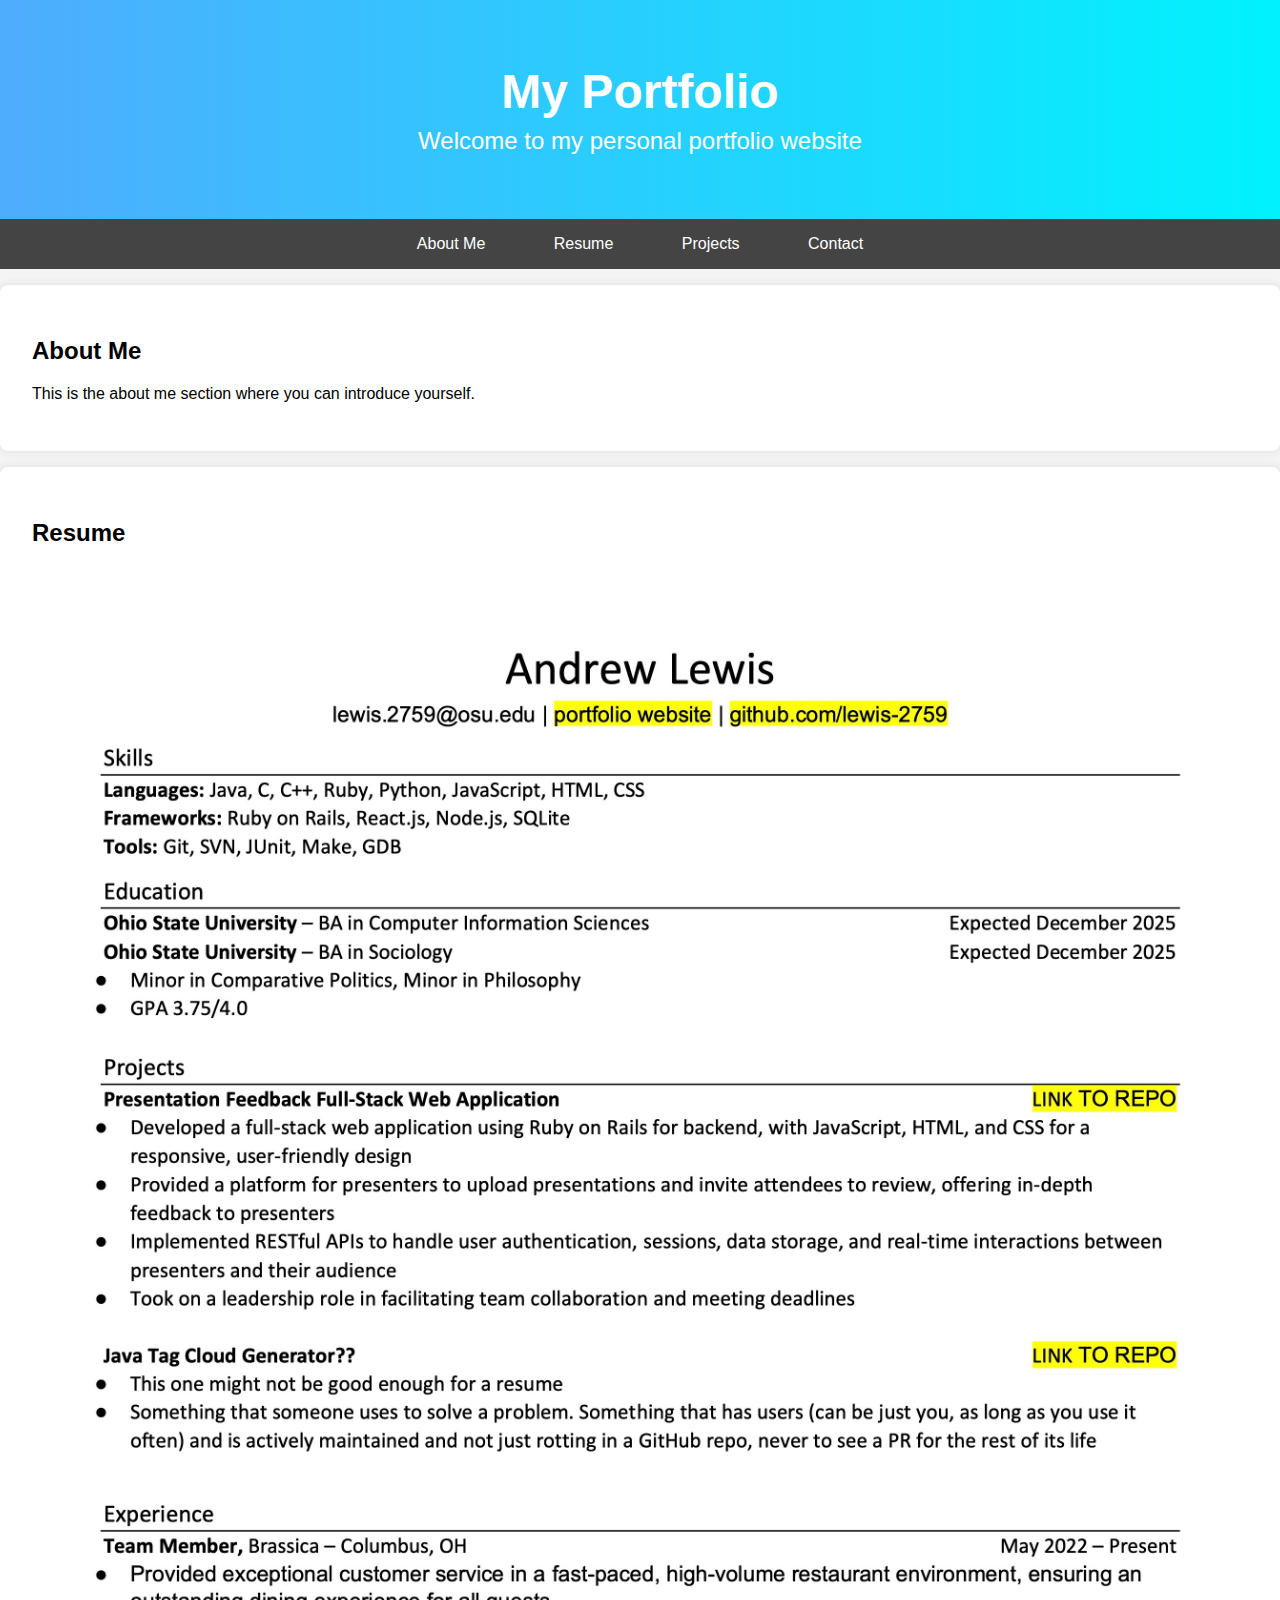
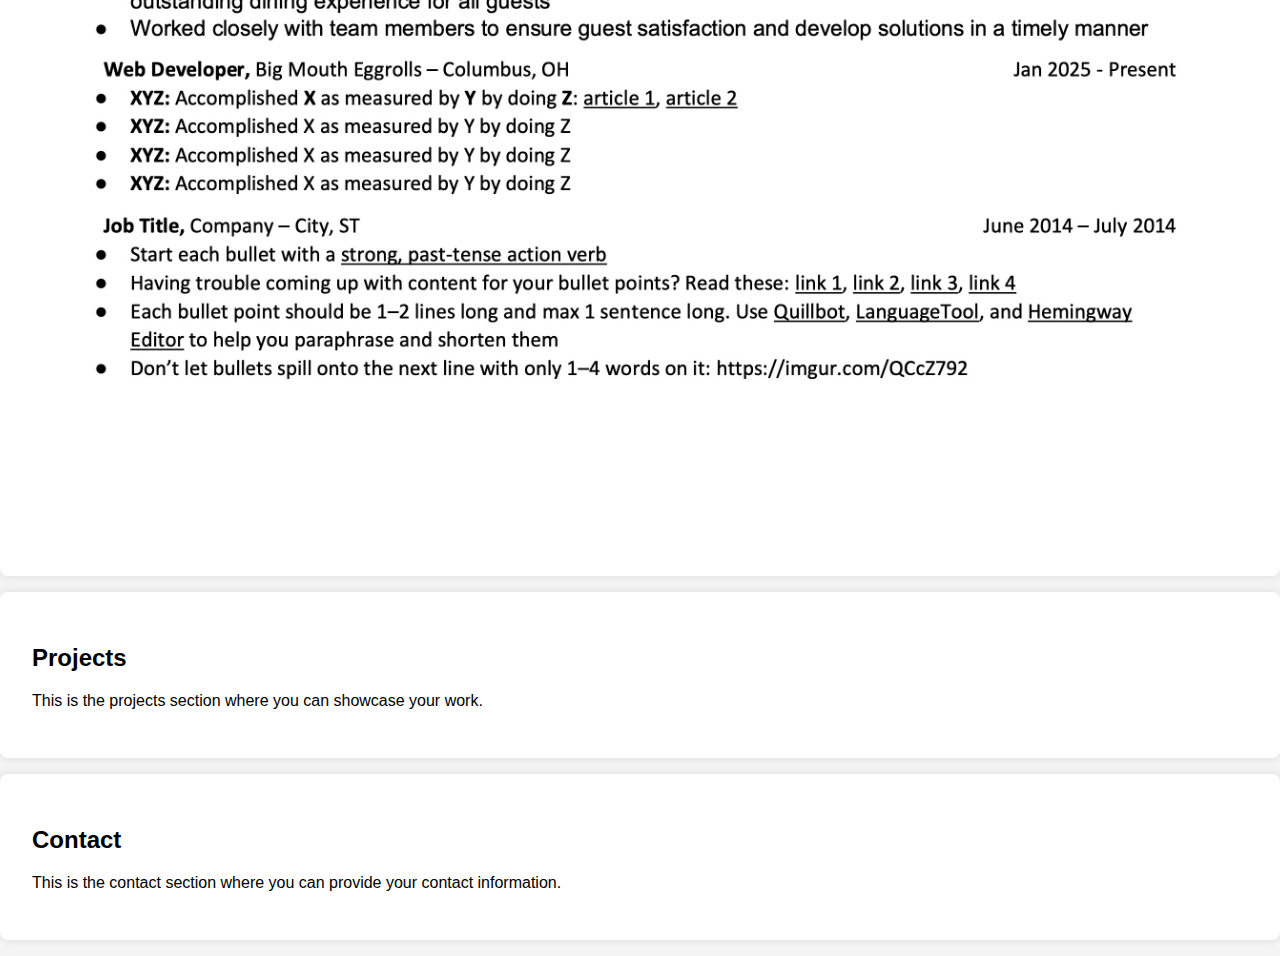
==== index.html @ ca61cbbe "changed styling, added resume" ====
<!DOCTYPE html>
<html lang="en">
<head>
    <meta charset="UTF-8">
    <meta name="viewport" content="width=device-width, initial-scale=1.0">
    <title>My Portfolio</title>
    <link rel="stylesheet" href="styles.css">
</head>
<body>
    <header>
        <div class="header-content">
            <h1>My Portfolio</h1>
            <p>Welcome to my personal portfolio website</p>
        </div>
    </header>
    <nav>
        <ul>
            <li><a href="#about">About Me</a></li>
            <li><a href="#resume">Resume</a></li>
            <li><a href="#projects">Projects</a></li>
            <li><a href="#contact">Contact</a></li>
        </ul>
    </nav>
    <section id="about">
        <h2>About Me</h2>
        <p>This is the about me section where you can introduce yourself.</p>
    </section>
    <section id="resume">
        <h2>Resume</h2>
        <img src="currentresume.jpg" alt="Resume" width="100%" />
    </section>
    <section id="projects">
        <h2>Projects</h2>
        <p>This is the projects section where you can showcase your work.</p>
    </section>
    <section id="contact">
        <h2>Contact</h2>
        <p>This is the contact section where you can provide your contact information.</p>
    </section>
    <script src="script.js"></script>
</body>
</html>
---- styles.css ----
body {
    font-family: 'Arial', sans-serif;
    margin: 0;
    padding: 0;
    background-color: #f4f4f4;
}

header {
    background: linear-gradient(to right, #4facfe, #00f2fe);
    color: white;
    padding: 4rem 0;
    text-align: center;
    position: relative;
}

.header-content {
    max-width: 800px;
    margin: 0 auto;
}

header h1 {
    font-size: 3rem;
    margin: 0;
}

header p {
    font-size: 1.5rem;
    margin: 0.5rem 0 0;
}

nav ul {
    list-style: none;
    padding: 0;
    text-align: center;
    background-color: #444;
    margin: 0;
}

nav ul li {
    display: inline;
    margin: 0 1rem;
}

nav ul li a {
    color: white;
    text-decoration: none;
    padding: 1rem;
    display: inline-block;
}

nav ul li a:hover {
    background-color: #555;
}

section {
    padding: 2rem;
    margin: 1rem 0;
    background-color: white;
    border-radius: 8px;
    box-shadow: 0 0 10px rgba(0, 0, 0, 0.1);
}

footer {
    text-align: center;
    padding: 0.65rem 0; /* Reduced by 35% from 1rem */
    background-color: #333;
    color: white;
    position: fixed;
    width: 100%;
    bottom: 0;
}
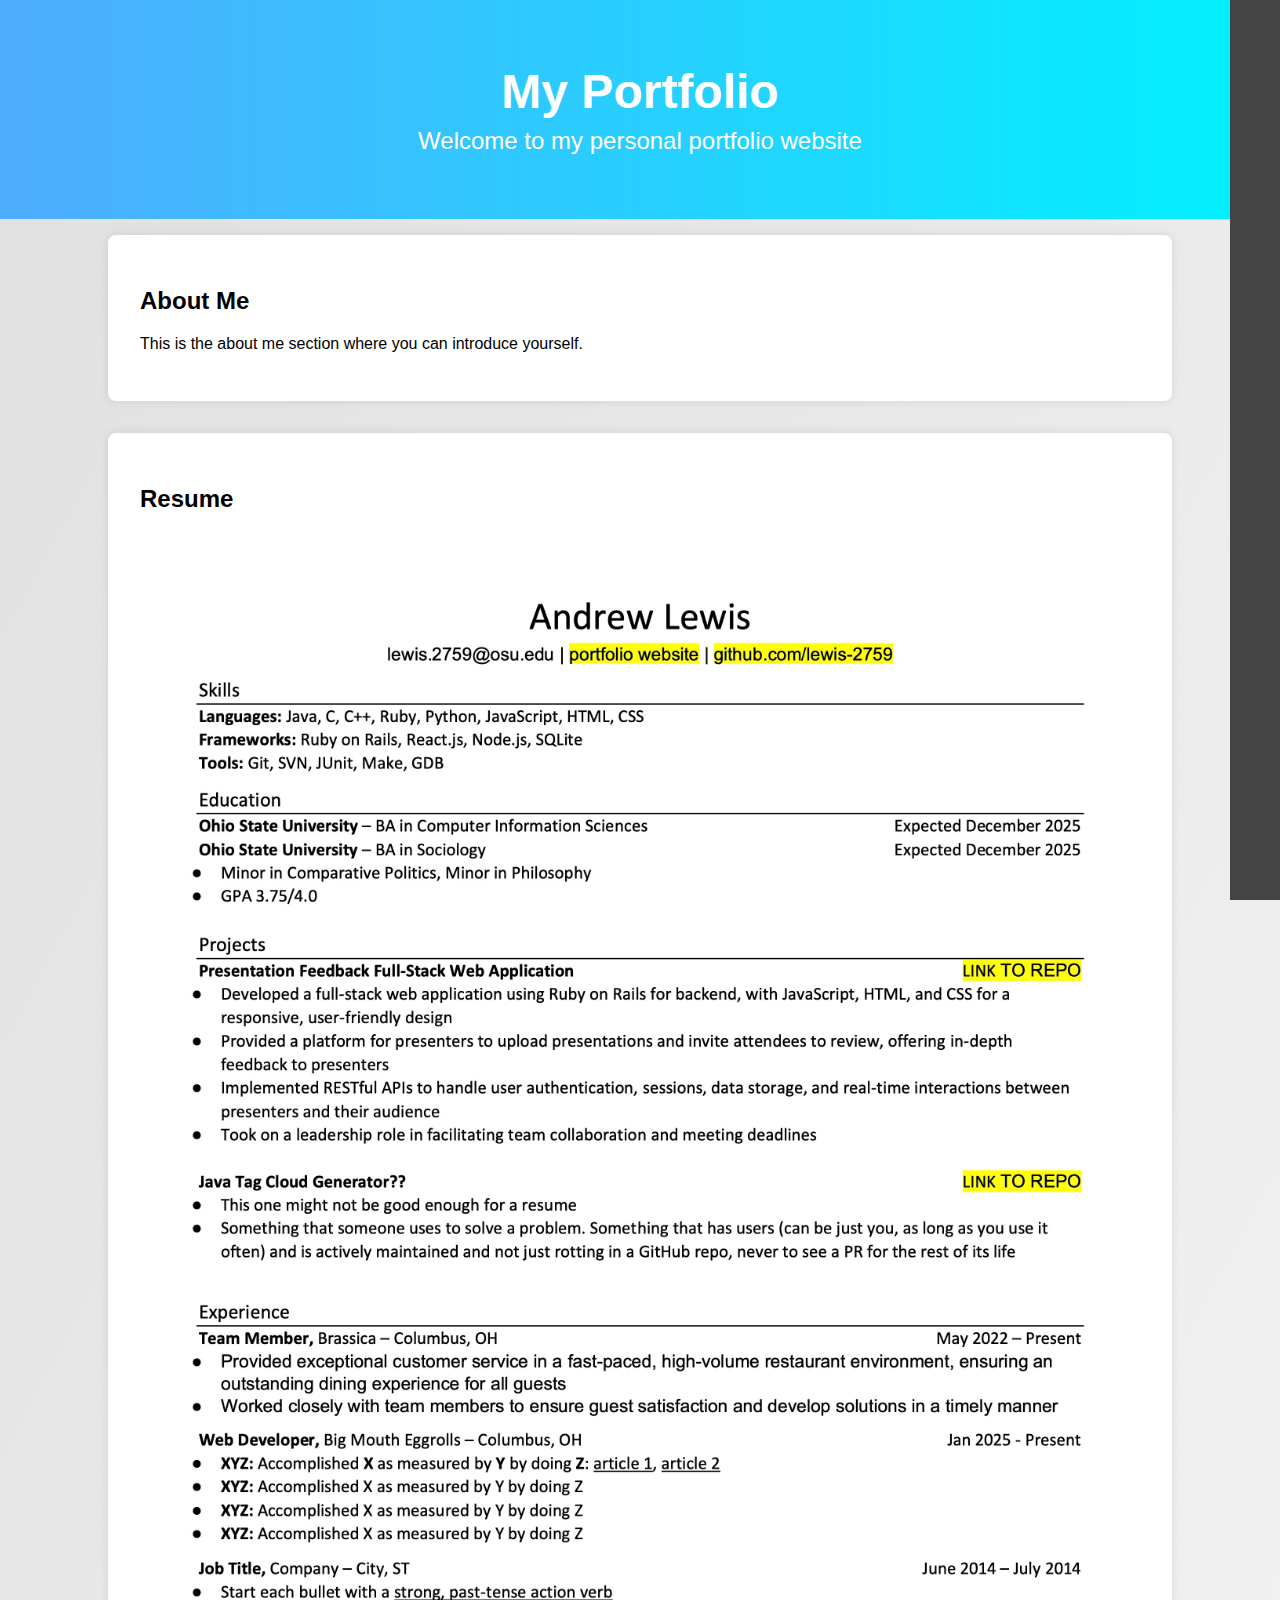
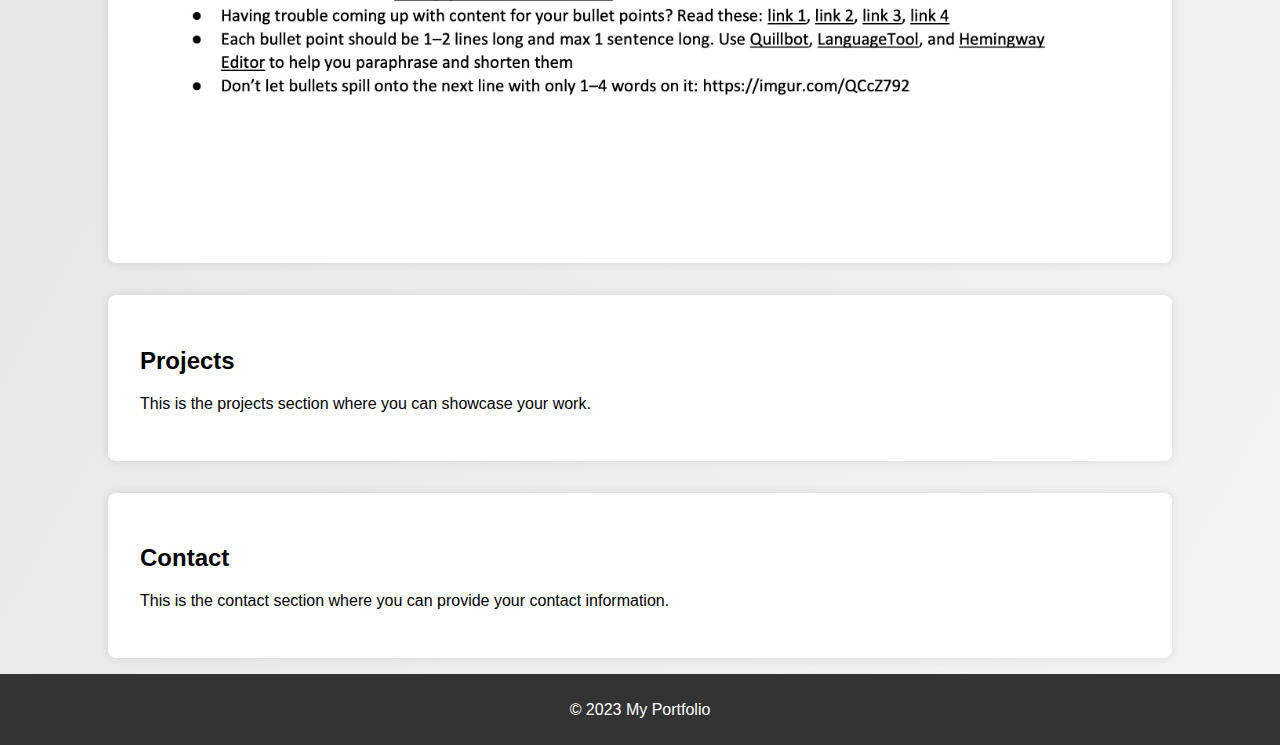
==== commit c09793b9: "added menu dropdown on right hand side" ====
--- a/index.html
+++ b/index.html
@@ -14,11 +14,12 @@
         </div>
     </header>
     <nav>
+        <span class="menu-icon">☰</span>
         <ul>
-            <li><a href="#about">About Me</a></li>
-            <li><a href="#resume">Resume</a></li>
-            <li><a href="#projects">Projects</a></li>
-            <li><a href="#contact">Contact</a></li>
+            <li><a href="#about"><span class="icon">👤</span><span>About Me</span></a></li>
+            <li><a href="#resume"><span class="icon">📄</span><span>Resume</span></a></li>
+            <li><a href="#projects"><span class="icon">💼</span><span>Projects</span></a></li>
+            <li><a href="#contact"><span class="icon">✉️</span><span>Contact</span></a></li>
         </ul>
     </nav>
     <section id="about">
@@ -37,6 +38,9 @@
         <h2>Contact</h2>
         <p>This is the contact section where you can provide your contact information.</p>
     </section>
+    <footer>
+        <p>&copy; 2023 My Portfolio</p>
+    </footer>
     <script src="script.js"></script>
 </body>
 </html>--- a/styles.css
+++ b/styles.css
@@ -2,7 +2,10 @@
     font-family: 'Arial', sans-serif;
     margin: 0;
     padding: 0;
-    background-color: #f4f4f4;
+    background: linear-gradient(to bottom right, #e0e0e0, #f4f4f4);
+    display: flex;
+    flex-direction: column;
+    align-items: center;
 }
 
 header {
@@ -10,11 +13,11 @@
     color: white;
     padding: 4rem 0;
     text-align: center;
-    position: relative;
+    width: 100%;
 }
 
 .header-content {
-    max-width: 800px;
+    max-width: 50em;
     margin: 0 auto;
 }
 
@@ -28,36 +31,86 @@
     margin: 0.5rem 0 0;
 }
 
+nav {
+    position: fixed;
+    top: 0;
+    right: 0;
+    height: 100%;
+    width: 3.125em; /* 50px */
+    background-color: #444;
+    display: flex;
+    flex-direction: column;
+    justify-content: center;
+    transition: width 0.3s;
+    overflow: hidden;
+}
+
+nav:hover {
+    width: 12.5em; /* 200px */
+}
+
+nav .menu-icon {
+    position: absolute;
+    left: -1.25em; /* -20px */
+    top: 50%;
+    transform: translateY(-50%);
+    background-color: #444;
+    color: white;
+    padding: 0.3125em; /* 5px */
+    border-radius: 50%;
+    cursor: pointer;
+    transition: left 0.3s;
+}
+
+nav:hover .menu-icon {
+    display: none;
+}
+
 nav ul {
     list-style: none;
     padding: 0;
-    text-align: center;
-    background-color: #444;
     margin: 0;
+    width: 100%;
+    text-align: left;
 }
 
 nav ul li {
-    display: inline;
-    margin: 0 1rem;
+    margin: 1rem 0;
+    display: flex;
+    align-items: center;
 }
 
 nav ul li a {
     color: white;
     text-decoration: none;
     padding: 1rem;
-    display: inline-block;
+    display: block;
+    white-space: nowrap;
+    overflow: hidden;
+    text-overflow: ellipsis;
+    flex-grow: 1;
 }
 
-nav ul li a:hover {
-    background-color: #555;
+nav ul li a span {
+    display: none;
+}
+
+nav:hover ul li a span {
+    display: inline;
+}
+
+nav ul li .icon {
+    margin-right: 0.5rem;
 }
 
 section {
     padding: 2rem;
     margin: 1rem 0;
     background-color: white;
-    border-radius: 8px;
-    box-shadow: 0 0 10px rgba(0, 0, 0, 0.1);
+    border-radius: 0.5em; /* 8px */
+    box-shadow: 0 0 0.625em rgba(0, 0, 0, 0.1); /* 10px */
+    width: 80%;
+    max-width: 62.5em; /* 1000px */
 }
 
 footer {
@@ -65,7 +118,5 @@
     padding: 0.65rem 0; /* Reduced by 35% from 1rem */
     background-color: #333;
     color: white;
-    position: fixed;
     width: 100%;
-    bottom: 0;
 }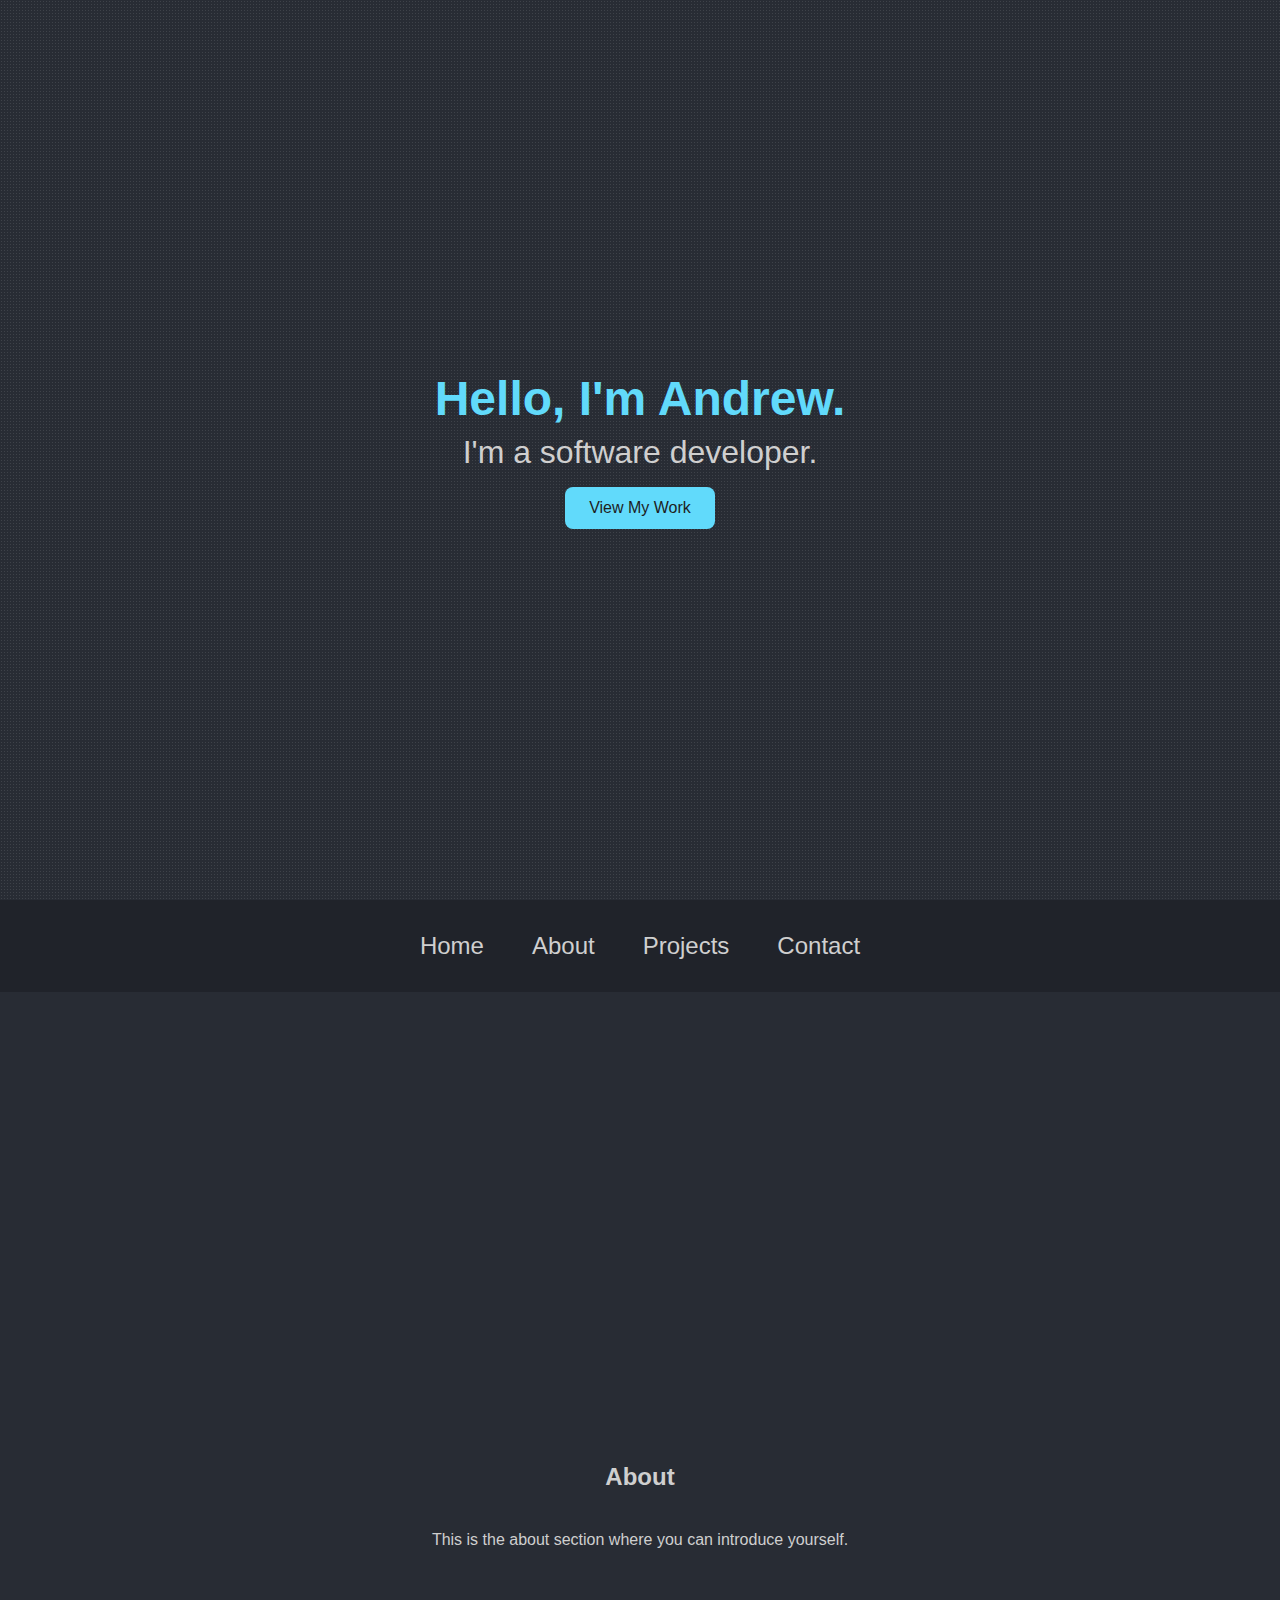
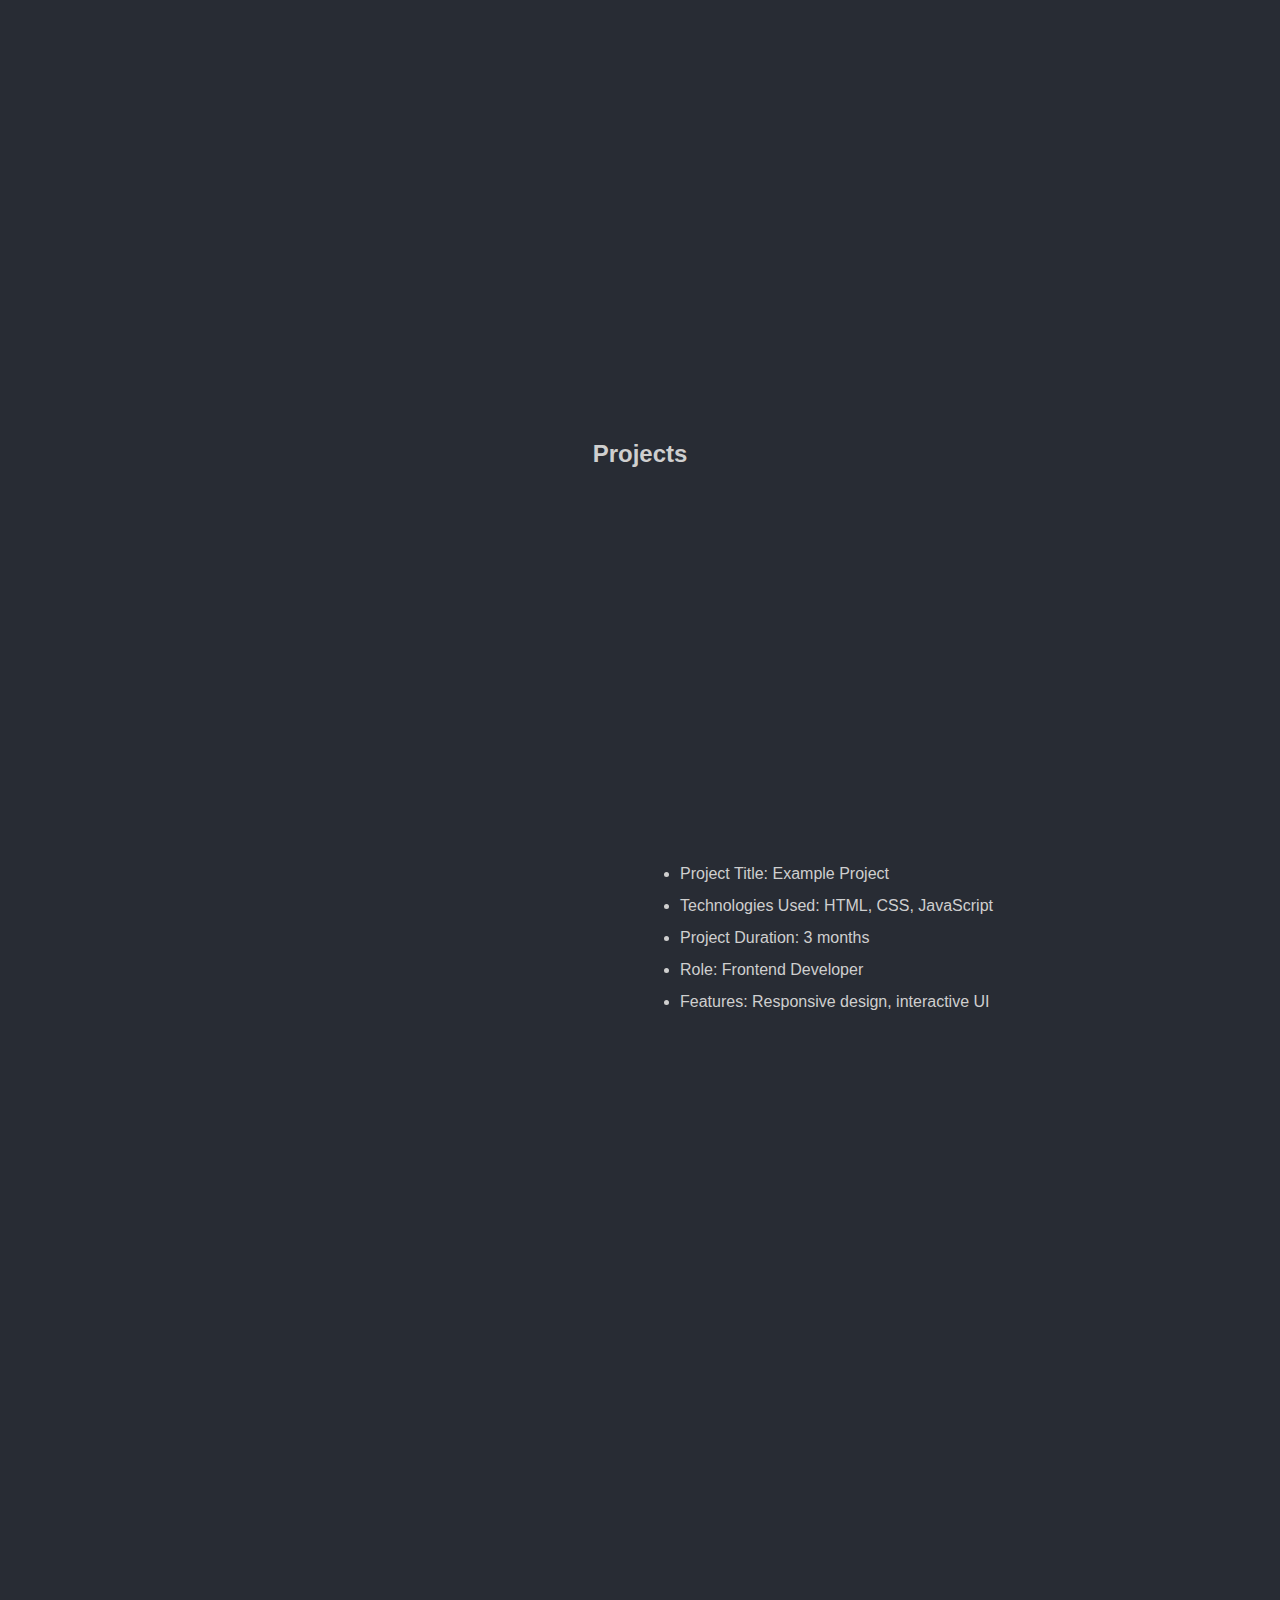
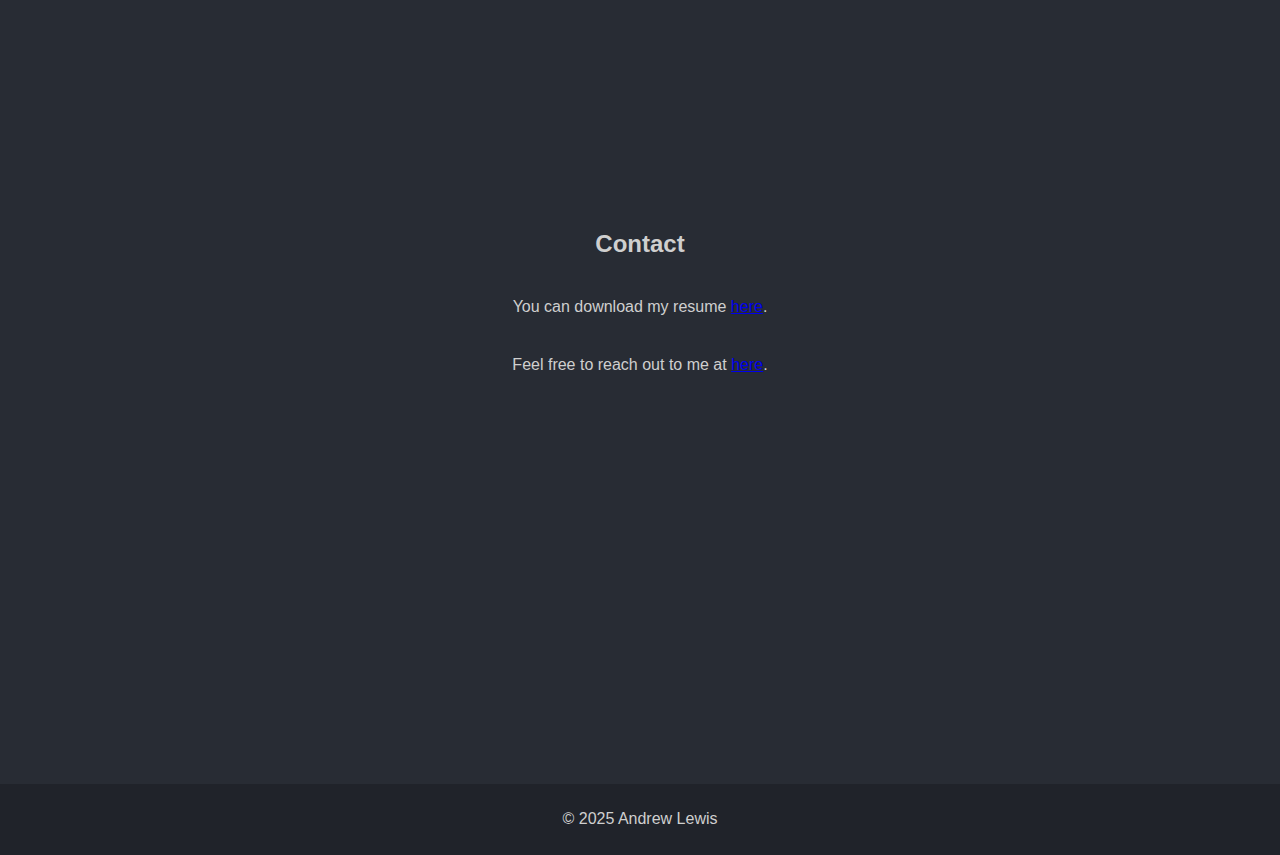
==== commit 76dd3030: "changed style, different format" ====
--- a/index.html
+++ b/index.html
@@ -9,37 +9,48 @@
 <body>
     <header>
         <div class="header-content">
-            <h1>My Portfolio</h1>
-            <p>Welcome to my personal portfolio website</p>
+            <h1>Hello, I'm Andrew.</h1>
+            <p>I'm a software developer.</p>
+            <a href="#about" class="view-work-button">View My Work</a>
         </div>
     </header>
-    <nav>
-        <span class="menu-icon">☰</span>
+    <nav id="navbar">
         <ul>
-            <li><a href="#about"><span class="icon">👤</span><span>About Me</span></a></li>
-            <li><a href="#resume"><span class="icon">📄</span><span>Resume</span></a></li>
-            <li><a href="#projects"><span class="icon">💼</span><span>Projects</span></a></li>
-            <li><a href="#contact"><span class="icon">✉️</span><span>Contact</span></a></li>
+            <li><a href="#home">Home</a></li>
+            <li><a href="#about">About</a></li>
+            <li><a href="#projects">Projects</a></li>
+            <li><a href="#contact">Contact</a></li>
         </ul>
     </nav>
+    <div class="separator" id="home"></div>
     <section id="about">
-        <h2>About Me</h2>
-        <p>This is the about me section where you can introduce yourself.</p>
-    </section>
-    <section id="resume">
-        <h2>Resume</h2>
-        <img src="currentresume.jpg" alt="Resume" width="100%" />
+        <h2>About</h2>
+        <p>This is the about section where you can introduce yourself.</p>
     </section>
     <section id="projects">
         <h2>Projects</h2>
-        <p>This is the projects section where you can showcase your work.</p>
+        <div class="project-grid">
+            <div class="project-video">
+                <iframe src="https://www.youtube.com/embed/vXLAREKtcTA" frameborder="0" allow="accelerometer; autoplay; encrypted-media; gyroscope; picture-in-picture" allowfullscreen></iframe>
+            </div>
+            <div class="project-description">
+                <ul>
+                    <li>Project Title: Example Project</li>
+                    <li>Technologies Used: HTML, CSS, JavaScript</li>
+                    <li>Project Duration: 3 months</li>
+                    <li>Role: Frontend Developer</li>
+                    <li>Features: Responsive design, interactive UI</li>
+                </ul>
+            </div>
+        </div>
     </section>
     <section id="contact">
         <h2>Contact</h2>
-        <p>This is the contact section where you can provide your contact information.</p>
+        <p>You can download my resume <a href="currentresume.pdf" target="_blank">here</a>.</p>
+        <p>Feel free to reach out to me at <a href="mailto:your-email@example.com">here</a>.</p>
     </section>
     <footer>
-        <p>&copy; 2023 My Portfolio</p>
+        <p>&copy; 2025 Andrew Lewis</p>
     </footer>
     <script src="script.js"></script>
 </body>
--- a/styles.css
+++ b/styles.css
@@ -2,121 +2,171 @@
     font-family: 'Arial', sans-serif;
     margin: 0;
     padding: 0;
-    background: linear-gradient(to bottom right, #e0e0e0, #f4f4f4);
+    background-color: #282c34; /* Darker background for sections */
+    color: #cfcfcf; /* Light text */
     display: flex;
     flex-direction: column;
     align-items: center;
 }
 
+header, section {
+    width: 100%;
+    min-height: 100vh; /* Full viewport height */
+    display: flex;
+    flex-direction: column;
+    justify-content: center;
+    align-items: center;
+    position: relative;
+    overflow: hidden;
+}
+
 header {
-    background: linear-gradient(to right, #4facfe, #00f2fe);
+    background-color: #282c34; /* Darker background for header */
     color: white;
-    padding: 4rem 0;
-    text-align: center;
-    width: 100%;
 }
 
 .header-content {
     max-width: 50em;
     margin: 0 auto;
+    text-align: center;
+    z-index: 1;
 }
 
 header h1 {
     font-size: 3rem;
     margin: 0;
+    color: #61dafb; /* Light blue text */
 }
 
 header p {
-    font-size: 1.5rem;
+    font-size: 2rem;
     margin: 0.5rem 0 0;
+    color: #cfcfcf; /* Light text */
+}
+
+.view-work-button {
+    display: inline-block;
+    margin-top: 1rem;
+    padding: 0.75rem 1.5rem;
+    background-color: #61dafb; /* Light blue background */
+    color: #1e1e1e; /* Dark text */
+    text-decoration: none;
+    border-radius: 0.5rem;
+    transition: background-color 0.3s, color 0.3s;
+}
+
+.view-work-button:hover {
+    background-color: #21a1f1; /* Darker blue background */
+    color: #ffffff; /* White text */
+}
+
+header::before {
+    content: '';
+    position: absolute;
+    top: 0;
+    left: 0;
+    width: 100%;
+    height: 100%;
+    background: radial-gradient(circle, rgba(255, 255, 255, 0.1) 1%, transparent 1%);
+    background-size: 3px 3px;
+    opacity: 0;
+    transition: opacity 0.5s;
+    z-index: 0;
+}
+
+header:hover::before {
+    opacity: 1;
 }
 
 nav {
+    width: 100%;
+    background-color: #20232a; /* Darker background for nav */
+    padding: 2rem 0;
+    font-size: 1.5rem;
+    text-align: center;
+    position: relative;
+}
+
+nav.sticky {
     position: fixed;
     top: 0;
-    right: 0;
-    height: 100%;
-    width: 3.125em; /* 50px */
-    background-color: #444;
-    display: flex;
-    flex-direction: column;
-    justify-content: center;
-    transition: width 0.3s;
-    overflow: hidden;
-}
-
-nav:hover {
-    width: 12.5em; /* 200px */
-}
-
-nav .menu-icon {
-    position: absolute;
-    left: -1.25em; /* -20px */
-    top: 50%;
-    transform: translateY(-50%);
-    background-color: #444;
-    color: white;
-    padding: 0.3125em; /* 5px */
-    border-radius: 50%;
-    cursor: pointer;
-    transition: left 0.3s;
-}
-
-nav:hover .menu-icon {
-    display: none;
+    left: 0;
+    z-index: 1000;
 }
 
 nav ul {
     list-style: none;
     padding: 0;
     margin: 0;
-    width: 100%;
-    text-align: left;
+    display: flex;
+    justify-content: center;
+    gap: 1rem;
 }
 
 nav ul li {
-    margin: 1rem 0;
-    display: flex;
-    align-items: center;
+    margin: 0;
 }
 
 nav ul li a {
-    color: white;
+    color: #cfcfcf; /* Light text */
     text-decoration: none;
-    padding: 1rem;
-    display: block;
-    white-space: nowrap;
-    overflow: hidden;
-    text-overflow: ellipsis;
-    flex-grow: 1;
+    padding: 0.5rem 1rem;
+    transition: background-color 0.3s, color 0.3s;
 }
 
-nav ul li a span {
-    display: none;
+nav ul li a:hover {
+    background-color: #61dafb; /* Light blue background */
+    color: #1e1e1e; /* Dark text */
 }
 
-nav:hover ul li a span {
-    display: inline;
-}
-
-nav ul li .icon {
-    margin-right: 0.5rem;
+.separator {
+    height: 2rem;
+    width: 100%;
+    background-color: #282c34; /* Darker background for sections */
 }
 
 section {
+    background-color: #282c34; /* Darker background for sections */
+    border-radius: 0; /* Remove border radius for seamless transition */
+    box-shadow: none; /* Remove shadow for seamless transition */
     padding: 2rem;
-    margin: 1rem 0;
-    background-color: white;
-    border-radius: 0.5em; /* 8px */
-    box-shadow: 0 0 0.625em rgba(0, 0, 0, 0.1); /* 10px */
-    width: 80%;
-    max-width: 62.5em; /* 1000px */
+}
+
+section p {
+    line-height: 1.6; /* Increased line spacing */
+}
+
+.project-grid {
+    display: grid;
+    grid-template-columns: 1fr 1fr; /* Two equal columns */
+    gap: 2rem; /* Gap between columns */
+    width: 100%;
+    height: 100vh; /* Full viewport height */
+    align-items: center; /* Center items vertically */
+}
+
+.project-video {
+    display: flex;
+    height: 60%;
+    width: auto;
+    justify-content: center; /* Center video horizontally */
+}
+
+.project-video iframe {
+    width: 90%; /* Increase video width */
+    height: 90%; /* Increase video height */
+}
+
+.project-description ul {
+    list-style-type: disc;
+    padding-left: 1.5rem;
+    line-height: 2; /* Increased line spacing for list items */
 }
 
 footer {
     text-align: center;
     padding: 0.65rem 0; /* Reduced by 35% from 1rem */
-    background-color: #333;
-    color: white;
+    background-color: #20232a; /* Darker background for footer */
+    color: #cfcfcf; /* Light text */
     width: 100%;
 }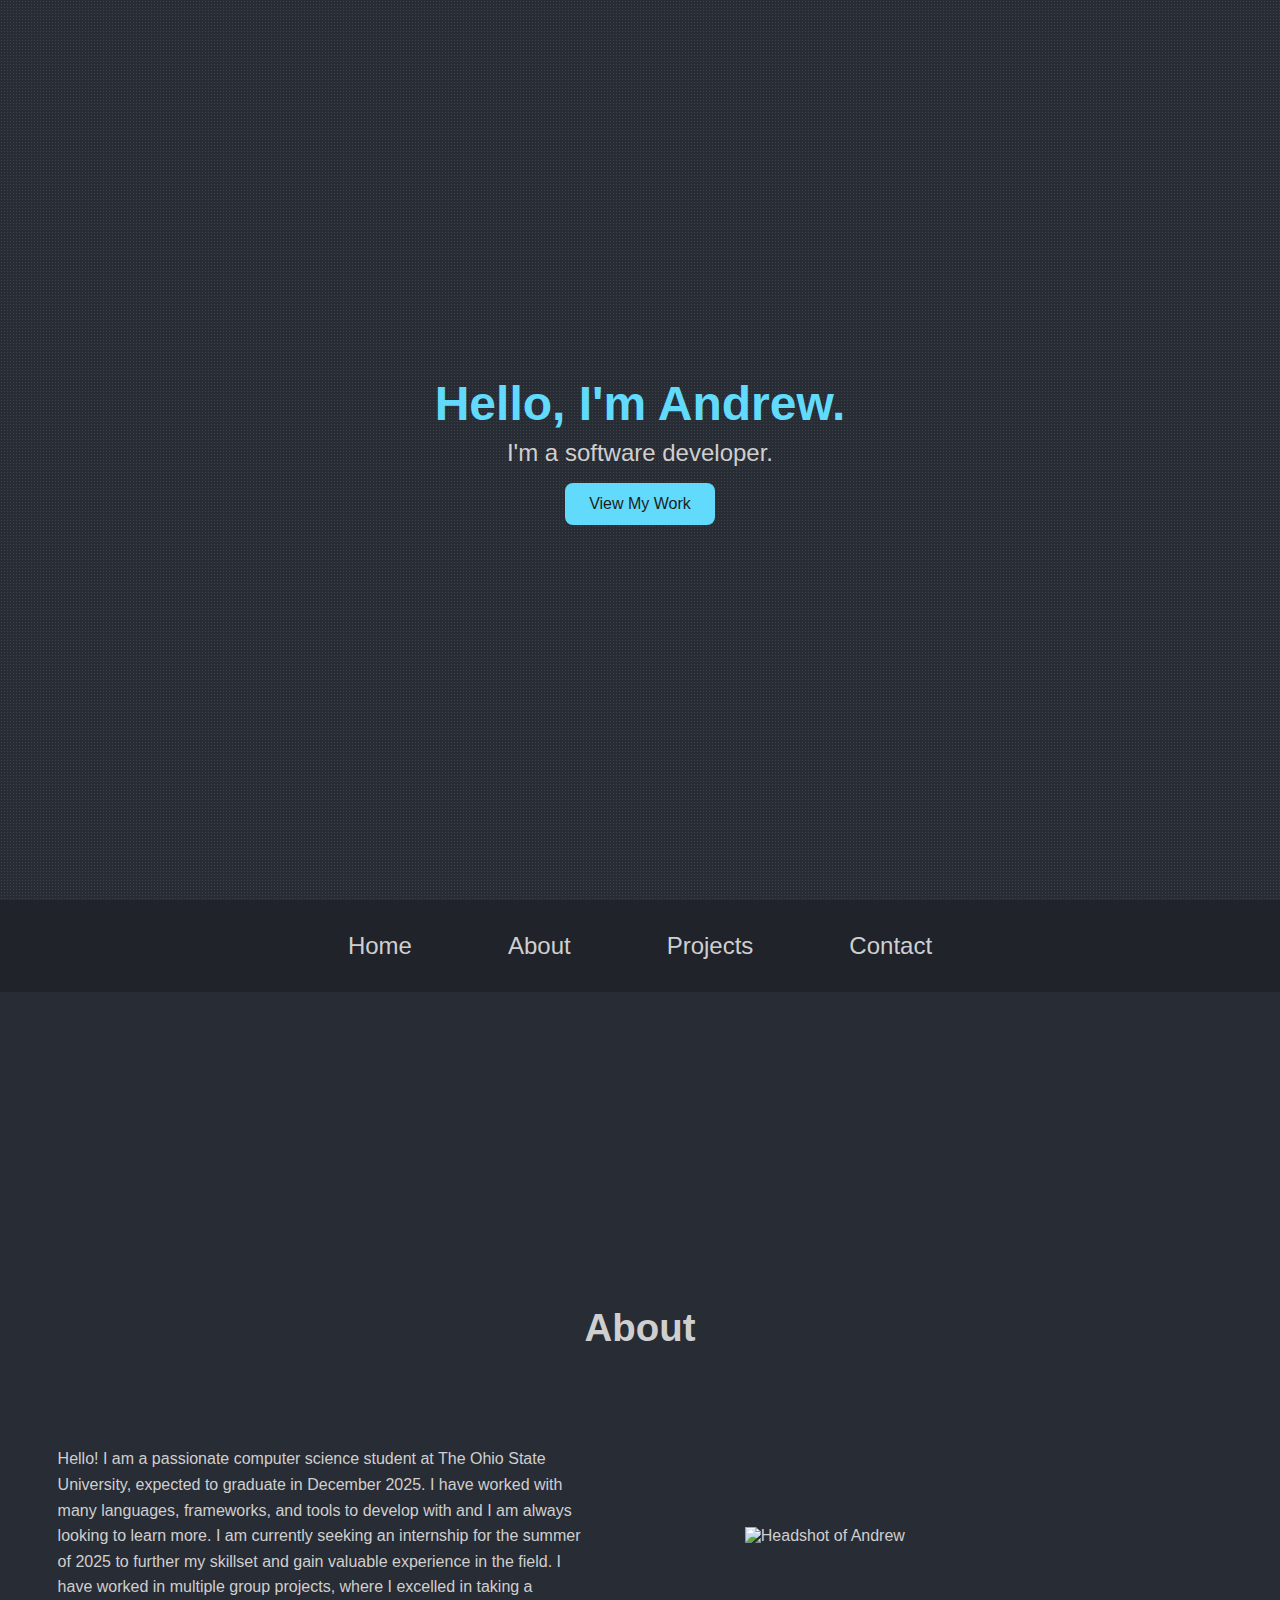
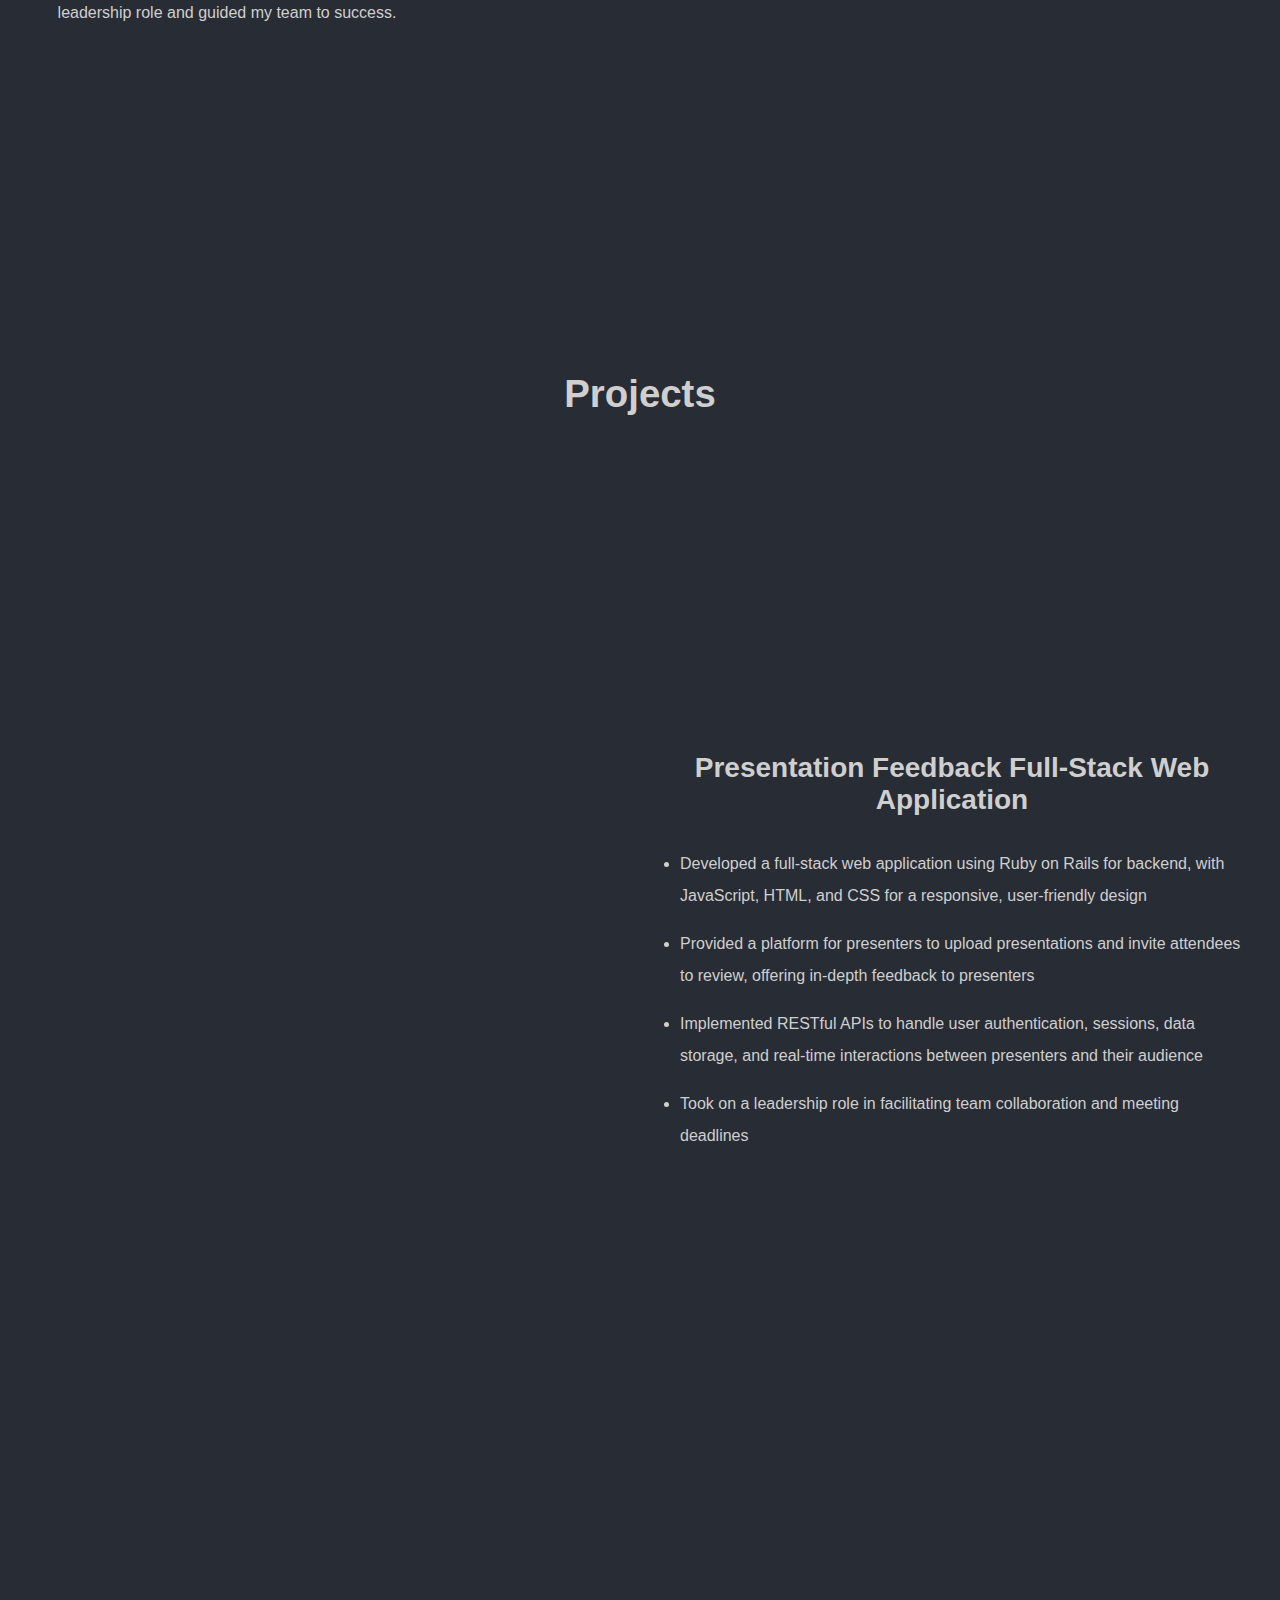
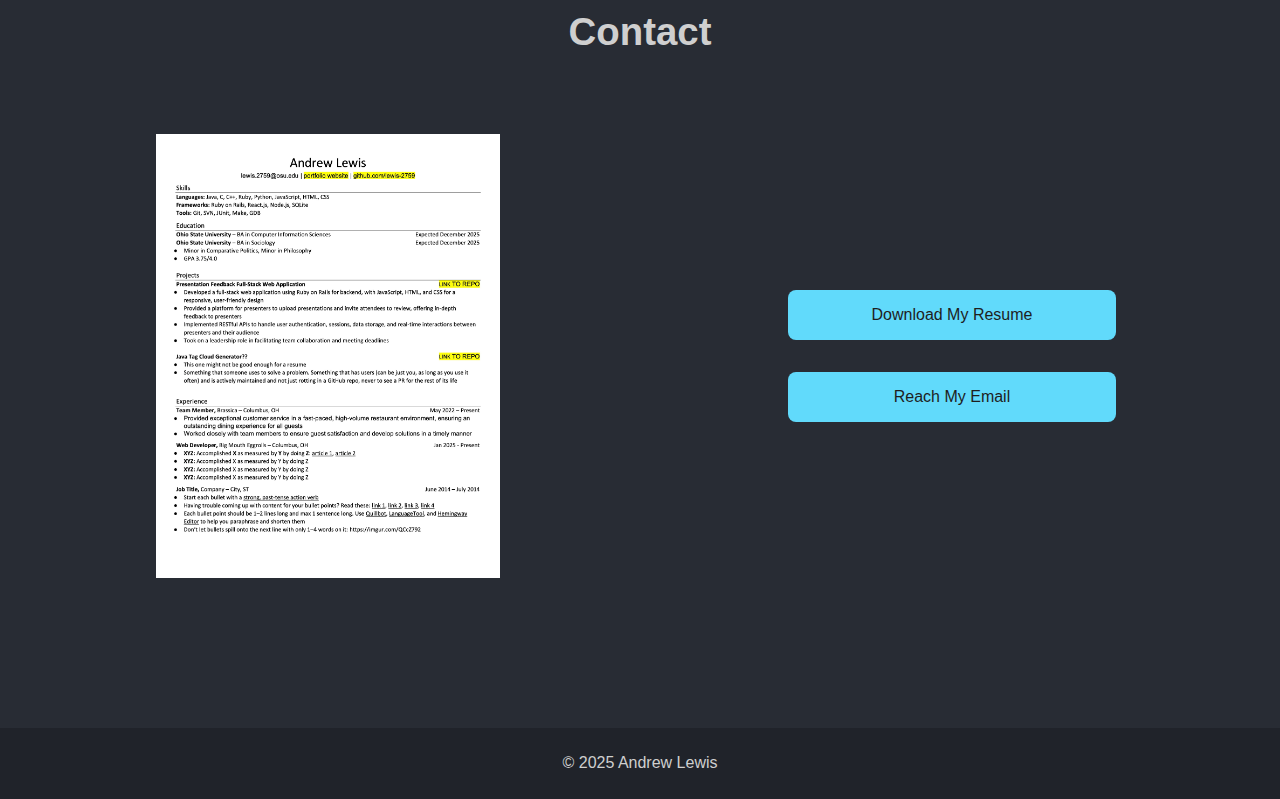
==== commit de32d869: "updated contact section" ====
--- a/index.html
+++ b/index.html
@@ -7,7 +7,7 @@
     <link rel="stylesheet" href="styles.css">
 </head>
 <body>
-    <header>
+    <header id="home">
         <div class="header-content">
             <h1>Hello, I'm Andrew.</h1>
             <p>I'm a software developer.</p>
@@ -22,10 +22,20 @@
             <li><a href="#contact">Contact</a></li>
         </ul>
     </nav>
-    <div class="separator" id="home"></div>
+    <div class="separator"></div>
     <section id="about">
         <h2>About</h2>
-        <p>This is the about section where you can introduce yourself.</p>
+        <div class="about-grid">
+            <div class="about-text">
+                <p>Hello! I am a passionate computer science student at The Ohio State University, expected to graduate in December 2025.
+                I have worked with many languages, frameworks, and tools to develop with and I am always looking to learn more.
+                I am currently seeking an internship for the summer of 2025 to further my skillset and gain valuable experience in the field.
+                I have worked in multiple group projects, where I excelled in taking a leadership role and guided my team to success.</p>
+            </div>
+            <div class="about-image">
+                <img src="headshot.jpg" alt="Headshot of Andrew" />
+            </div>
+        </div>
     </section>
     <section id="projects">
         <h2>Projects</h2>
@@ -34,20 +44,30 @@
                 <iframe src="https://www.youtube.com/embed/vXLAREKtcTA" frameborder="0" allow="accelerometer; autoplay; encrypted-media; gyroscope; picture-in-picture" allowfullscreen></iframe>
             </div>
             <div class="project-description">
+                <h3>Presentation Feedback Full-Stack Web Application</h3>
                 <ul>
-                    <li>Project Title: Example Project</li>
-                    <li>Technologies Used: HTML, CSS, JavaScript</li>
-                    <li>Project Duration: 3 months</li>
-                    <li>Role: Frontend Developer</li>
-                    <li>Features: Responsive design, interactive UI</li>
+                    <li>Developed a full-stack web application using Ruby on Rails for backend, with JavaScript, HTML, and CSS for a
+                    responsive, user-friendly design</li>
+                    <li>Provided a platform for presenters to upload presentations and invite attendees to review, offering in-depth
+                    feedback to presenters</li>
+                    <li>Implemented RESTful APIs to handle user authentication, sessions, data storage, and real-time interactions between
+                    presenters and their audience</li>
+                    <li>Took on a leadership role in facilitating team collaboration and meeting deadlines</li>
                 </ul>
             </div>
         </div>
     </section>
     <section id="contact">
         <h2>Contact</h2>
-        <p>You can download my resume <a href="currentresume.pdf" target="_blank">here</a>.</p>
-        <p>Feel free to reach out to me at <a href="mailto:your-email@example.com">here</a>.</p>
+        <div class="contact-grid">
+            <div class="resume-image">
+                <img src="currentresume.jpg" alt="Resume" />
+            </div>
+            <div class="contact-info">
+                <a href="currentresume.pdf" target="_blank" class="contact-box">Download My Resume</a>
+                <a href="mailto:your-email@example.com" class="contact-box">Reach My Email</a>
+            </div>
+        </div>
     </section>
     <footer>
         <p>&copy; 2025 Andrew Lewis</p>
--- a/styles.css
+++ b/styles.css
@@ -18,6 +18,8 @@
     align-items: center;
     position: relative;
     overflow: hidden;
+    padding: 2rem;
+    box-sizing: border-box;
 }
 
 header {
@@ -26,7 +28,7 @@
 }
 
 .header-content {
-    max-width: 50em;
+    max-width: 90%;
     margin: 0 auto;
     text-align: center;
     z-index: 1;
@@ -39,7 +41,7 @@
 }
 
 header p {
-    font-size: 2rem;
+    font-size: 1.5rem;
     margin: 0.5rem 0 0;
     color: #cfcfcf; /* Light text */
 }
@@ -81,10 +83,10 @@
 nav {
     width: 100%;
     background-color: #20232a; /* Darker background for nav */
-    padding: 2rem 0;
-    font-size: 1.5rem;
+    padding: 2rem 0; /* Increased padding for larger nav bar */
     text-align: center;
     position: relative;
+    box-sizing: border-box;
 }
 
 nav.sticky {
@@ -100,7 +102,8 @@
     margin: 0;
     display: flex;
     justify-content: center;
-    gap: 1rem;
+    gap: 2rem; /* Increased gap between nav items */
+    flex-wrap: wrap;
 }
 
 nav ul li {
@@ -110,7 +113,8 @@
 nav ul li a {
     color: #cfcfcf; /* Light text */
     text-decoration: none;
-    padding: 0.5rem 1rem;
+    padding: 1rem 2rem; /* Increased padding for nav items */
+    font-size: 1.5rem; /* Increased font size for nav items */
     transition: background-color 0.3s, color 0.3s;
 }
 
@@ -120,7 +124,7 @@
 }
 
 .separator {
-    height: 2rem;
+    height: 1rem; /* Reduced height for less space */
     width: 100%;
     background-color: #282c34; /* Darker background for sections */
 }
@@ -130,10 +134,44 @@
     border-radius: 0; /* Remove border radius for seamless transition */
     box-shadow: none; /* Remove shadow for seamless transition */
     padding: 2rem;
+    box-sizing: border-box;
 }
 
 section p {
     line-height: 1.6; /* Increased line spacing */
+}
+
+section h2 {
+    font-size: 2.4rem; /* Increased font size for section headers */
+    margin-bottom: 5rem;
+}
+
+
+.about-grid {
+    display: grid;
+    grid-template-columns: 1fr 1fr; /* Two equal columns */
+    gap: 2rem; /* Gap between columns */
+    width: 100%;
+    align-items: center; /* Center items vertically */
+}
+
+.about-text {
+    display: flex;
+    justify-content: center;
+    align-items: center;
+    padding-left: 1.6em; /* Reduced by 20% */
+    padding-right: 2.4em; /* Reduced by 20% */
+}
+
+.about-image {
+    display: flex;
+    justify-content: center;
+    align-items: center;
+}
+
+.about-image img {
+    width: 70%; /* Adjust the size of the image */
+    height: auto; /* Maintain aspect ratio */
 }
 
 .project-grid {
@@ -151,10 +189,16 @@
     width: auto;
     justify-content: center; /* Center video horizontally */
 }
-
 .project-video iframe {
-    width: 90%; /* Increase video width */
-    height: 90%; /* Increase video height */
+    width: 100%; /* Ensure video fits within the grid */
+    height: 100%; /* Maintain aspect ratio */
+}
+
+
+.project-description h3 {
+    font-size: 1.75rem; /* Font size for project description title */
+    margin-bottom: 2rem;
+    text-align: center;
 }
 
 .project-description ul {
@@ -163,10 +207,89 @@
     line-height: 2; /* Increased line spacing for list items */
 }
 
+.project-description ul li {
+    margin-bottom: 1rem; /* Add space between list items */
+}
+
+.contact-grid {
+    display: grid;
+    grid-template-columns: 1fr 1fr; /* Two equal columns */
+    gap: 2rem; /* Gap between columns */
+    width: 100%;
+    align-items: center; /* Center items vertically */
+}
+
+.resume-image {
+    display: flex;
+    justify-content: center; /* Center image horizontally */
+}
+
+.resume-image img {
+    width: 58%; /* Make image take up 70% of the left side grid */
+    height: auto; /* Maintain aspect ratio */
+}
+
+.contact-info {
+    display: flex;
+    flex-direction: column;
+    gap: 2rem; /* Increased gap between contact boxes */
+}
+
+.contact-box {
+    display: block;
+    padding: 1rem;
+    background-color: #61dafb; /* Light blue background */
+    color: #1e1e1e; /* Dark text */
+    text-align: center;
+    text-decoration: none;
+    border-radius: 0.5rem;
+    transition: background-color 0.3s, color 0.3s;
+    width: 50%; /* Make bars half as long */
+    margin: 0 auto; /* Center the bars */
+}
+
+.contact-box:hover {
+    background-color: #21a1f1; /* Darker blue background */
+    color: #ffffff; /* White text */
+}
+
+.email-icon {
+    width: 32px; /* Adjust the size of the email icon */
+    height: 32px;
+    vertical-align: middle; /* Align the icon with the text */
+}
+
 footer {
     text-align: center;
     padding: 0.65rem 0; /* Reduced by 35% from 1rem */
     background-color: #20232a; /* Darker background for footer */
     color: #cfcfcf; /* Light text */
     width: 100%;
+}
+
+@media (max-width: 768px) {
+    header h1 {
+        font-size: 2rem;
+    }
+
+    header p {
+        font-size: 1.2rem;
+    }
+
+    nav ul li a {
+        font-size: 1.2rem;
+        padding: 0.5rem 1rem;
+    }
+
+    .project-grid, .contact-grid {
+        grid-template-columns: 1fr; /* Single column layout for smaller screens */
+    }
+
+    .resume-image img {
+        width: 100%; /* Full width for smaller screens */
+    }
+
+    .contact-box {
+        width: 80%; /* Wider bars for smaller screens */
+    }
 }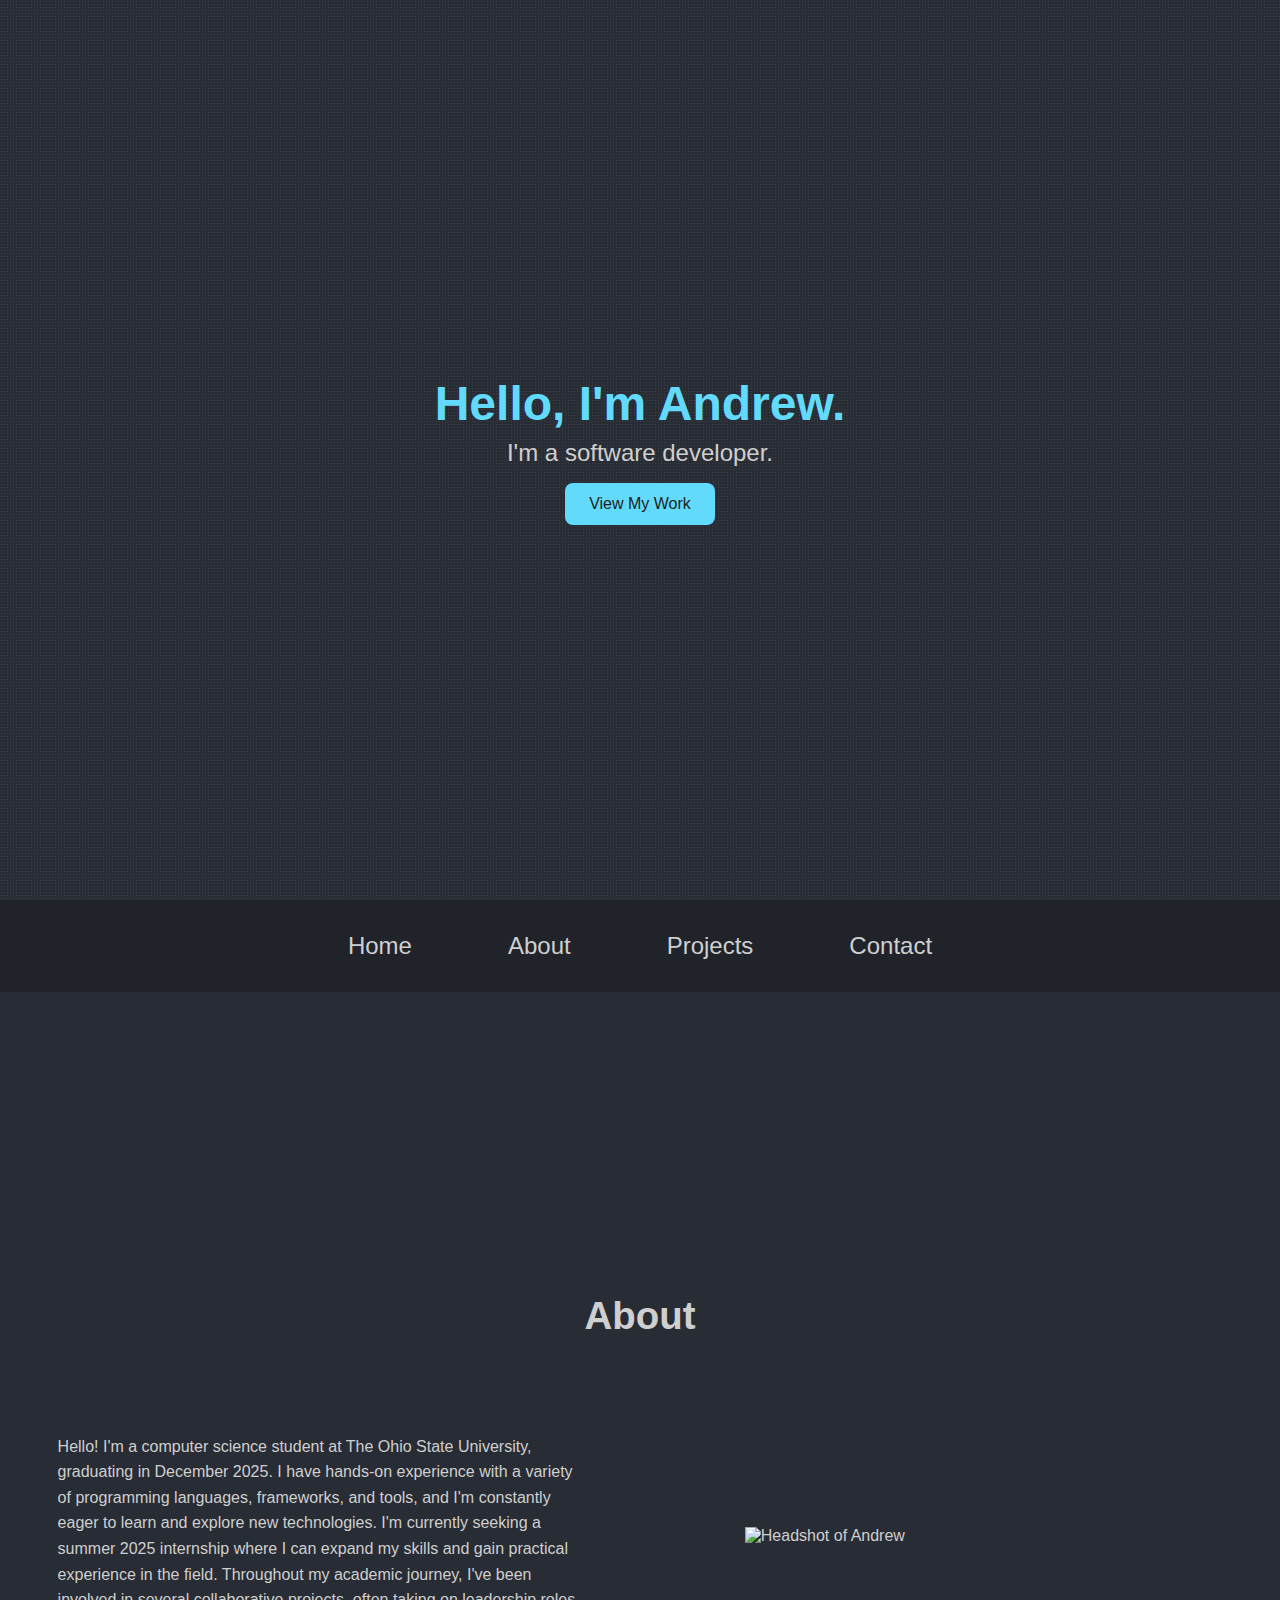
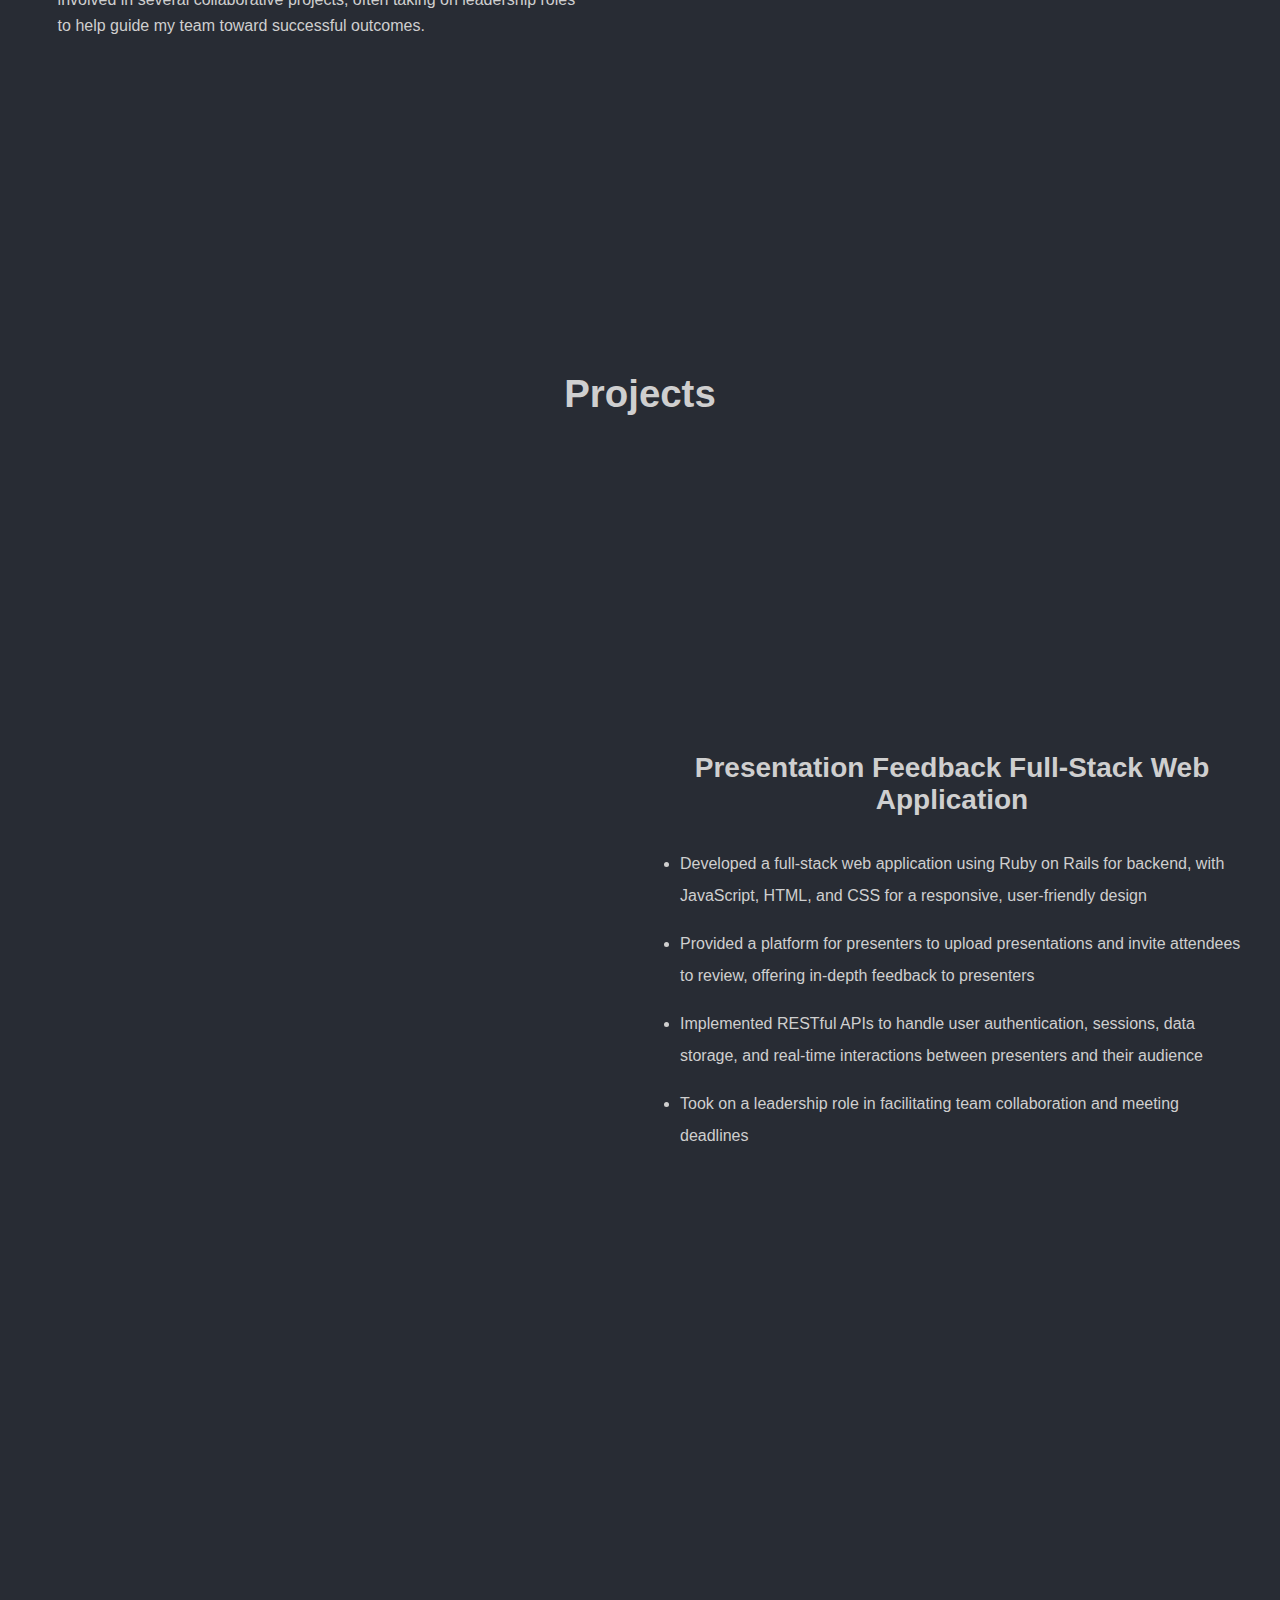
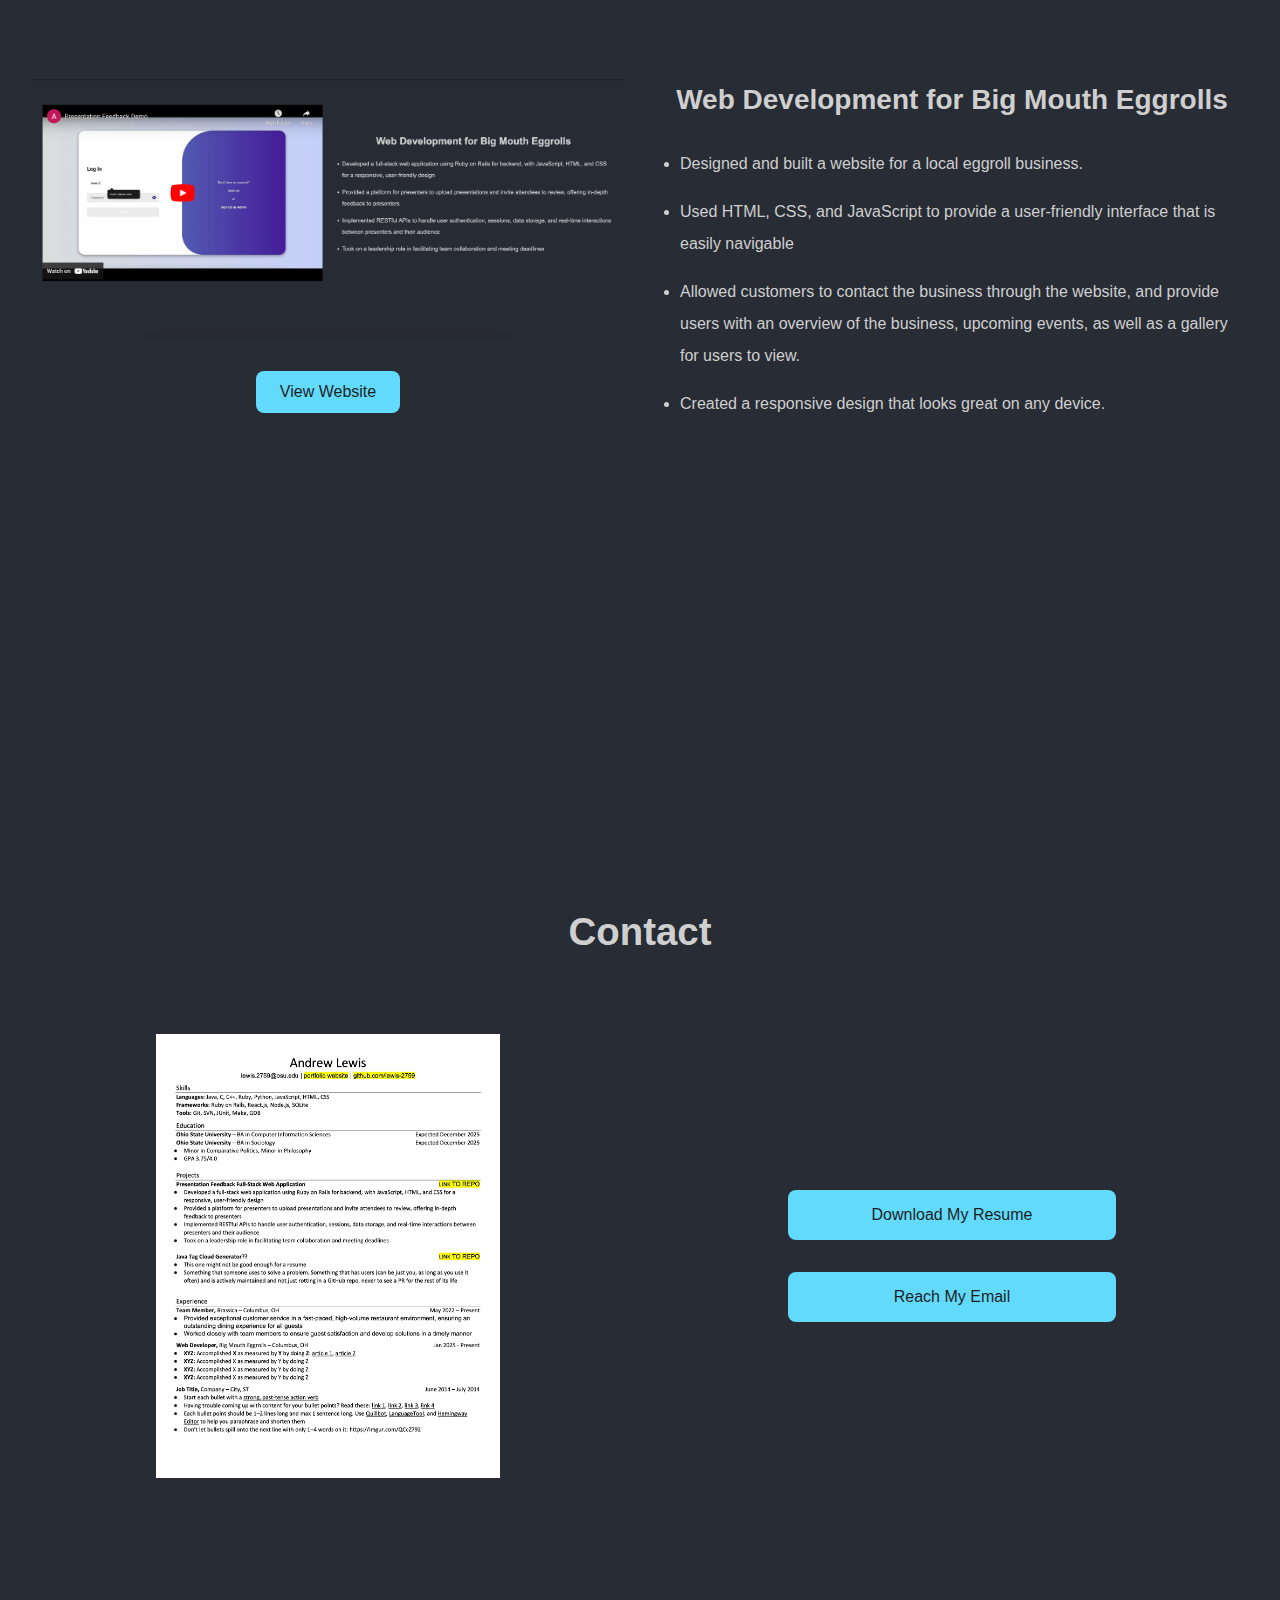
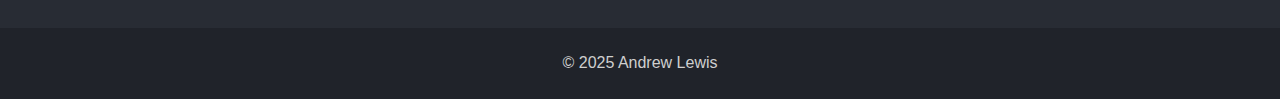
==== commit 867afc18: "added next project section changed about" ====
--- a/index.html
+++ b/index.html
@@ -27,10 +27,14 @@
         <h2>About</h2>
         <div class="about-grid">
             <div class="about-text">
-                <p>Hello! I am a passionate computer science student at The Ohio State University, expected to graduate in December 2025.
-                I have worked with many languages, frameworks, and tools to develop with and I am always looking to learn more.
-                I am currently seeking an internship for the summer of 2025 to further my skillset and gain valuable experience in the field.
-                I have worked in multiple group projects, where I excelled in taking a leadership role and guided my team to success.</p>
+                <p>
+                    Hello! I'm a computer science student at The Ohio State University,
+                     graduating in December 2025. I have hands-on experience with a variety of programming languages, 
+                     frameworks, and tools, and I'm constantly eager to learn and explore new technologies.
+                      I'm currently seeking a summer 2025 internship where I can expand my skills and gain practical
+                       experience in the field. Throughout my academic journey, I've been involved in several 
+                       collaborative projects, often taking on leadership roles to help guide my team toward successful outcomes.
+                    </p>
             </div>
             <div class="about-image">
                 <img src="headshot.jpg" alt="Headshot of Andrew" />
@@ -55,6 +59,21 @@
                     <li>Took on a leadership role in facilitating team collaboration and meeting deadlines</li>
                 </ul>
             </div>
+        </div> 
+        <div class="project-grid">
+            <div class="project-image">
+                <img src="websitesample.png" alt="Website Sample" />
+                <a href="www.bigmoutheggrolls.com" target="_blank" class="view-website-button">View Website</a>
+            </div>
+            <div class="project-description">
+                <h3>Web Development for Big Mouth Eggrolls</h3>
+                <ul>
+                    <li>Designed and built a website for a local eggroll business. </li>
+                    <li>Used HTML, CSS, and JavaScript to provide a user-friendly interface that is easily navigable</li>
+                    <li>Allowed customers to contact the business through the website, and provide users with an overview of the business, upcoming events, as well as a gallery for users to view.</li>
+                    <li>Created a responsive design that looks great on any device.</li>
+                </ul>
+            </div>
         </div>
     </section>
     <section id="contact">
--- a/styles.css
+++ b/styles.css
@@ -194,6 +194,35 @@
     height: 100%; /* Maintain aspect ratio */
 }
 
+.project-image {
+    display: flex;
+    flex-direction: column;
+    align-items: center;
+    justify-content: center;
+}
+
+.project-image img {
+    max-width: 100%;
+    height: auto;
+    margin-bottom: 1rem;
+}
+
+.view-website-button {
+    display: inline-block;
+    margin-top: 1rem;
+    padding: 0.75rem 1.5rem;
+    background-color: #61dafb; /* Light blue background */
+    color: #1e1e1e; /* Dark text */
+    text-decoration: none;
+    border-radius: 0.5rem;
+    transition: background-color 0.3s, color 0.3s;
+}
+
+.view-website-button:hover {
+    background-color: #21a1f1; /* Darker blue background */
+    color: #ffffff; /* White text */
+}
+
 
 .project-description h3 {
     font-size: 1.75rem; /* Font size for project description title */
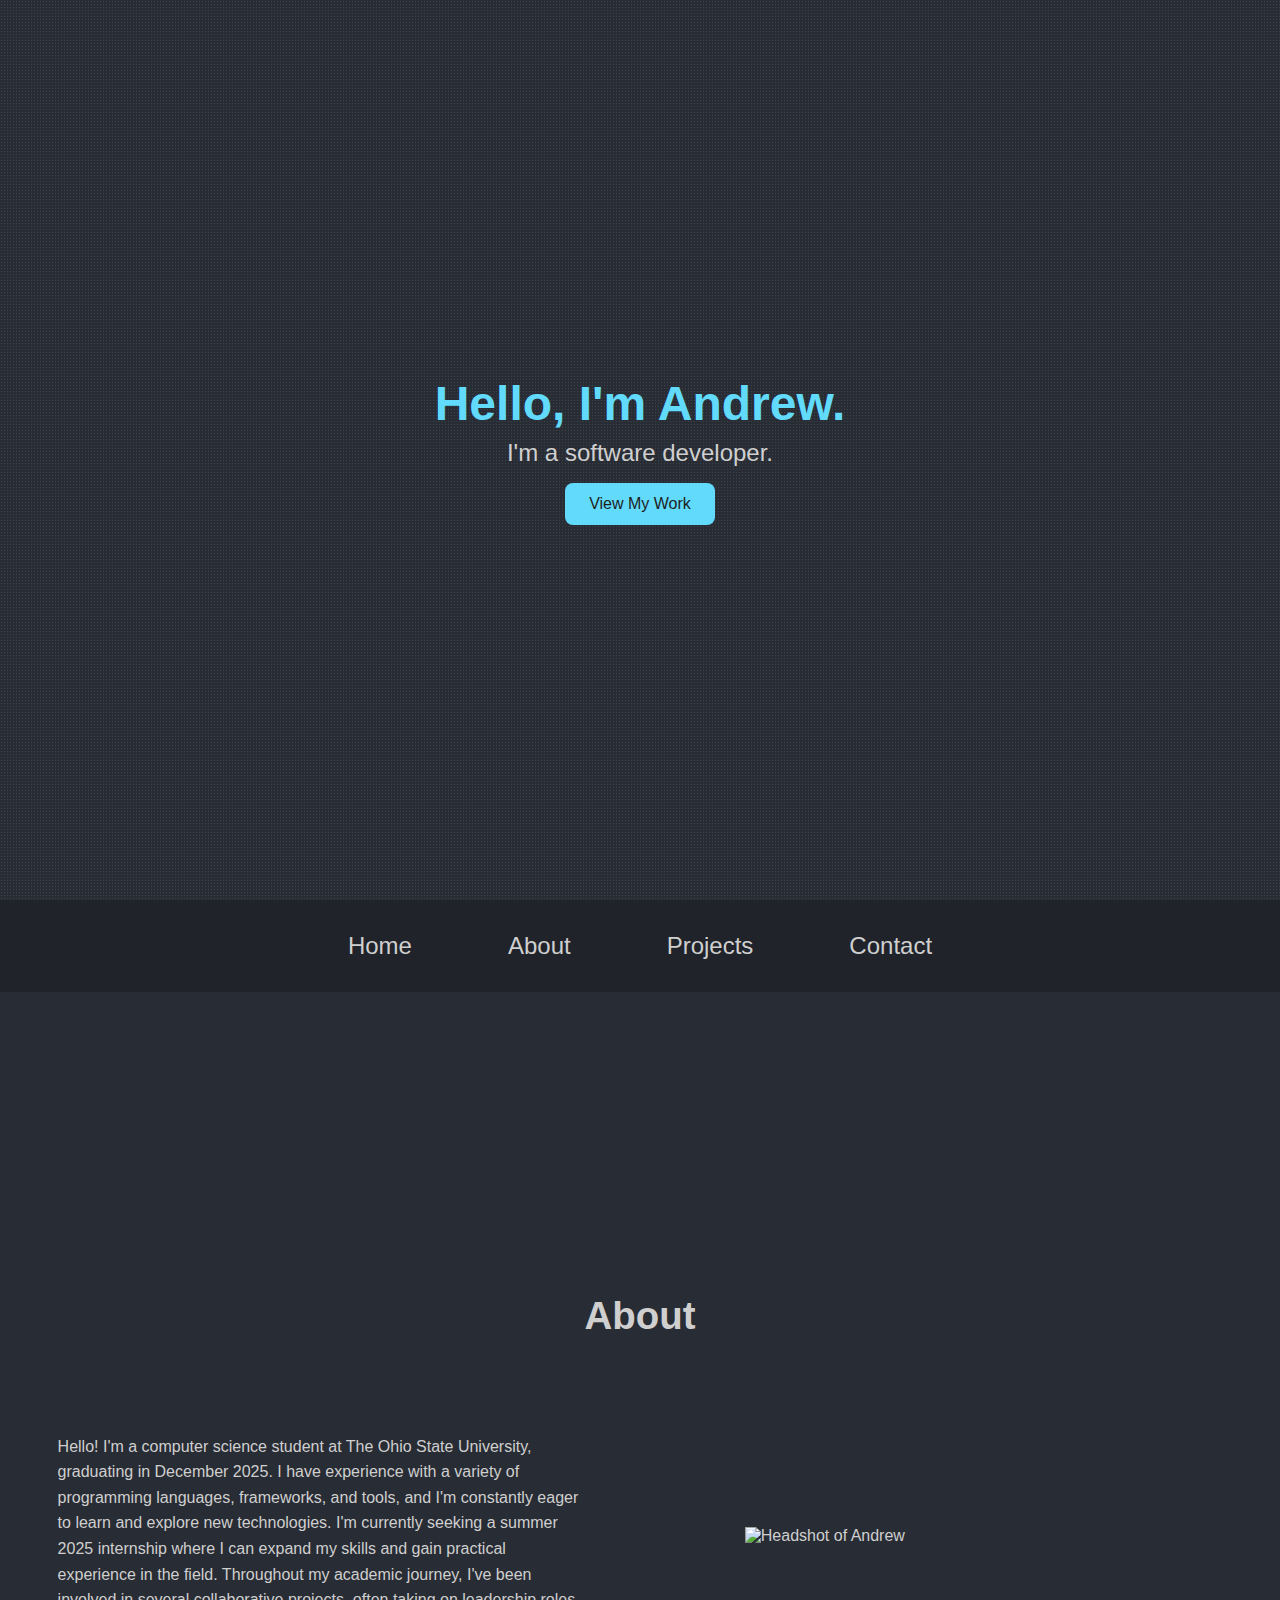
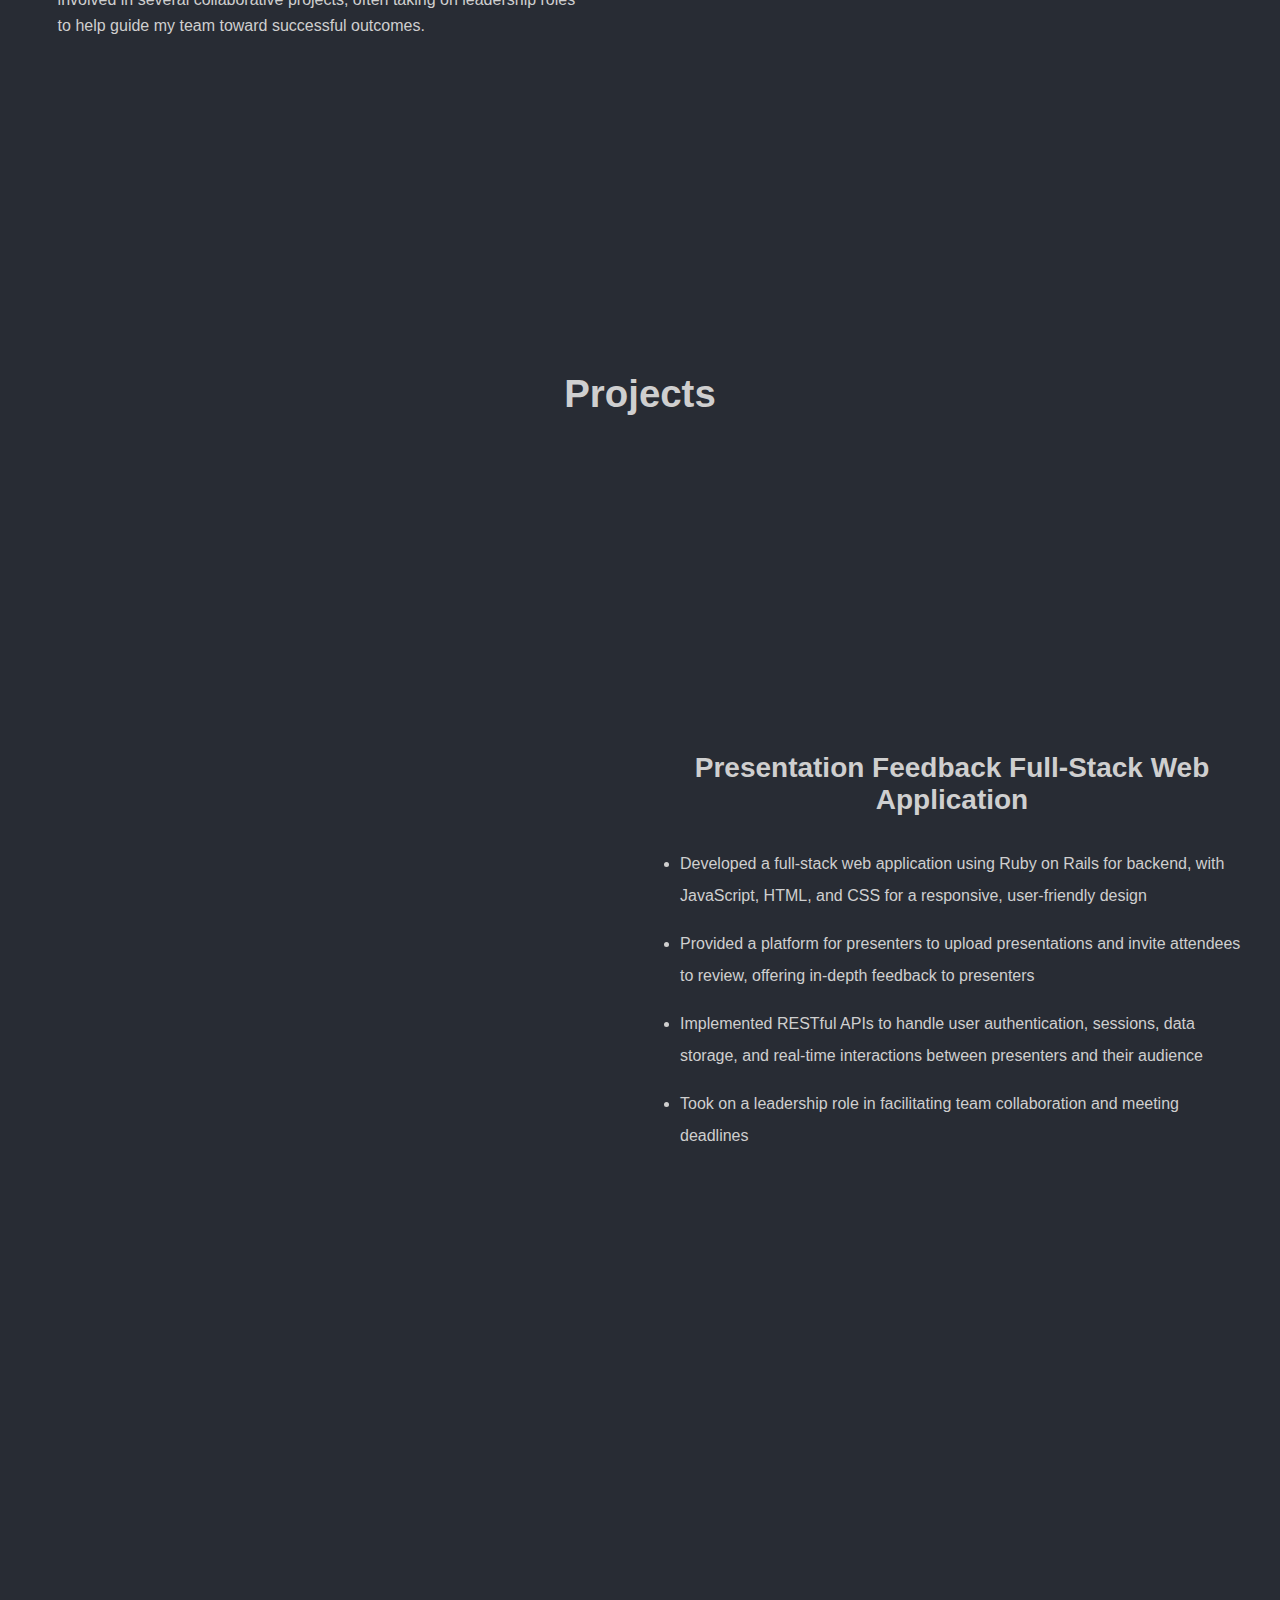
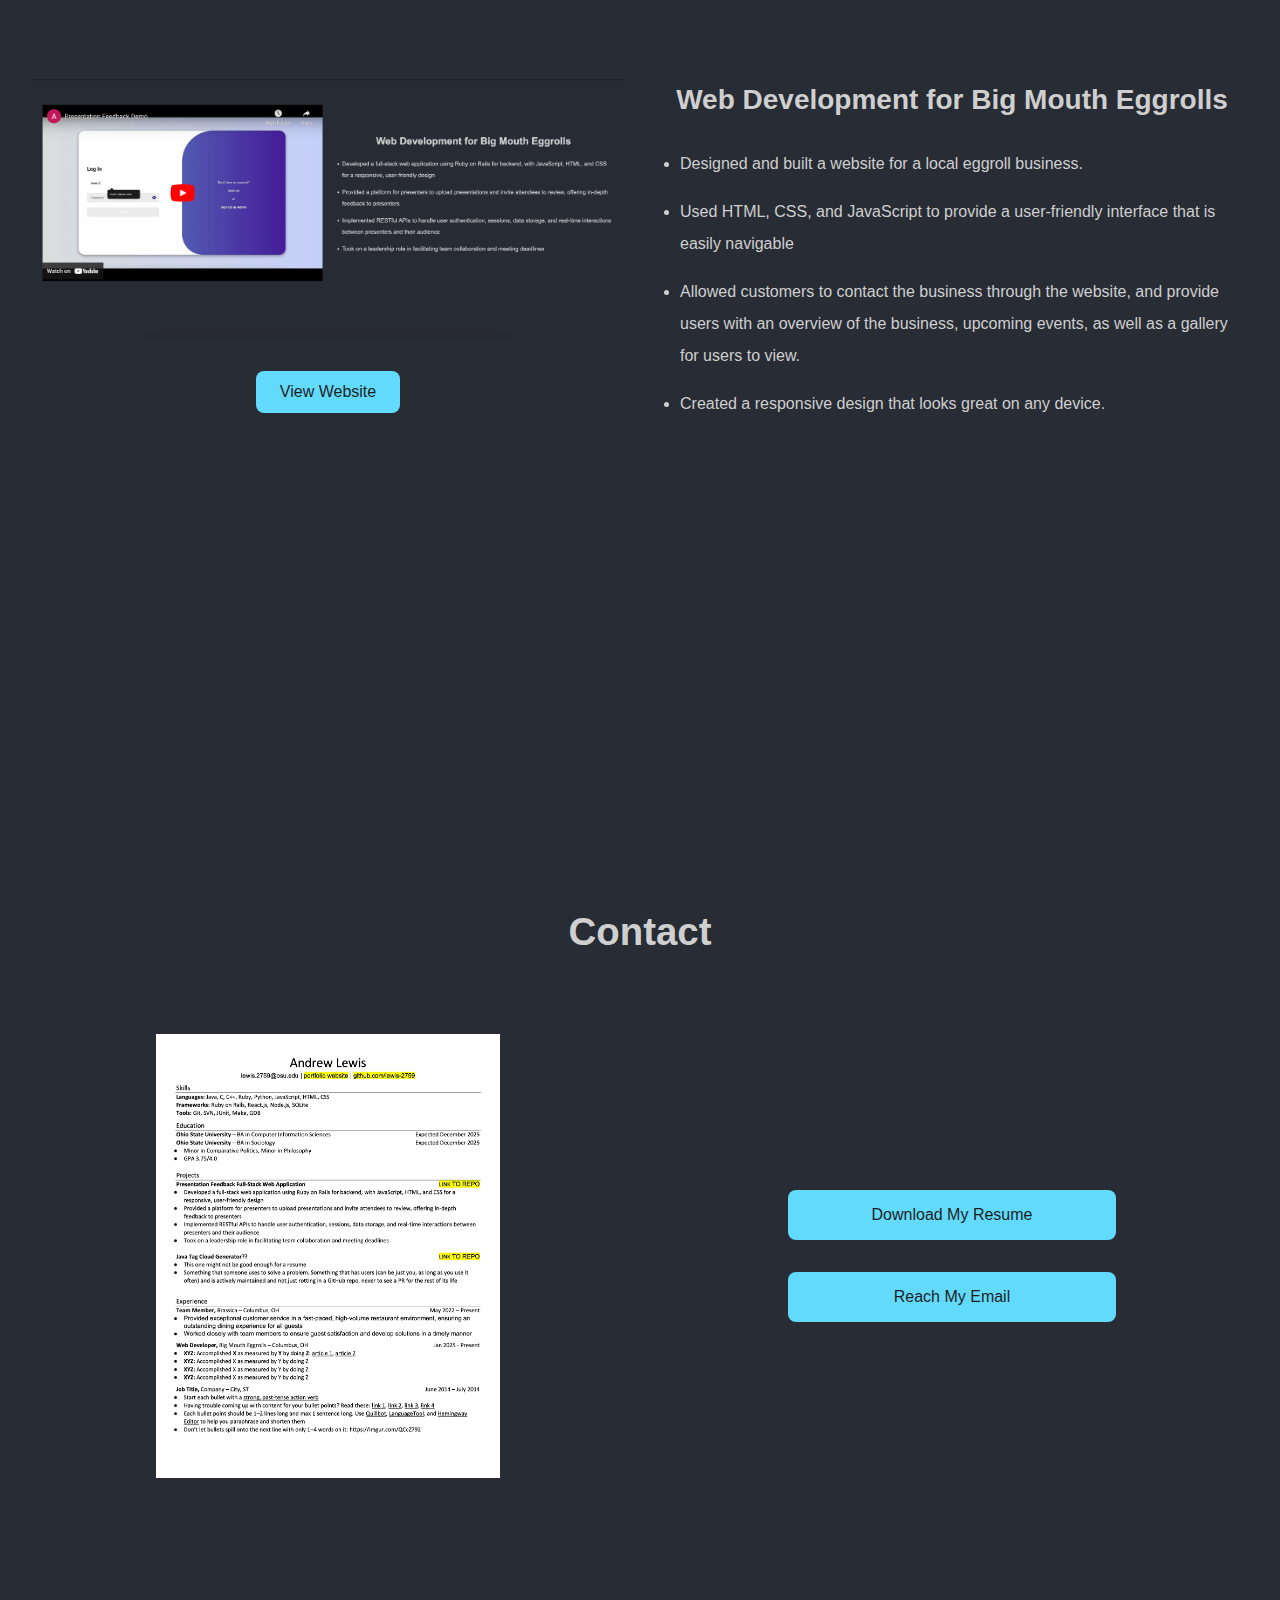
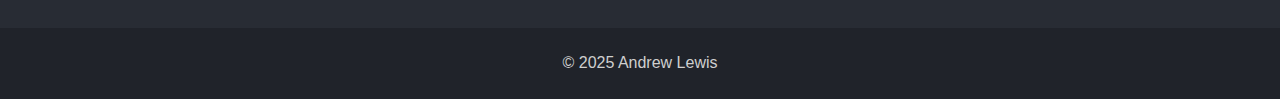
==== commit a11e2801: "updated about me" ====
--- a/index.html
+++ b/index.html
@@ -29,7 +29,7 @@
             <div class="about-text">
                 <p>
                     Hello! I'm a computer science student at The Ohio State University,
-                     graduating in December 2025. I have hands-on experience with a variety of programming languages, 
+                     graduating in December 2025. I have experience with a variety of programming languages, 
                      frameworks, and tools, and I'm constantly eager to learn and explore new technologies.
                       I'm currently seeking a summer 2025 internship where I can expand my skills and gain practical
                        experience in the field. Throughout my academic journey, I've been involved in several 
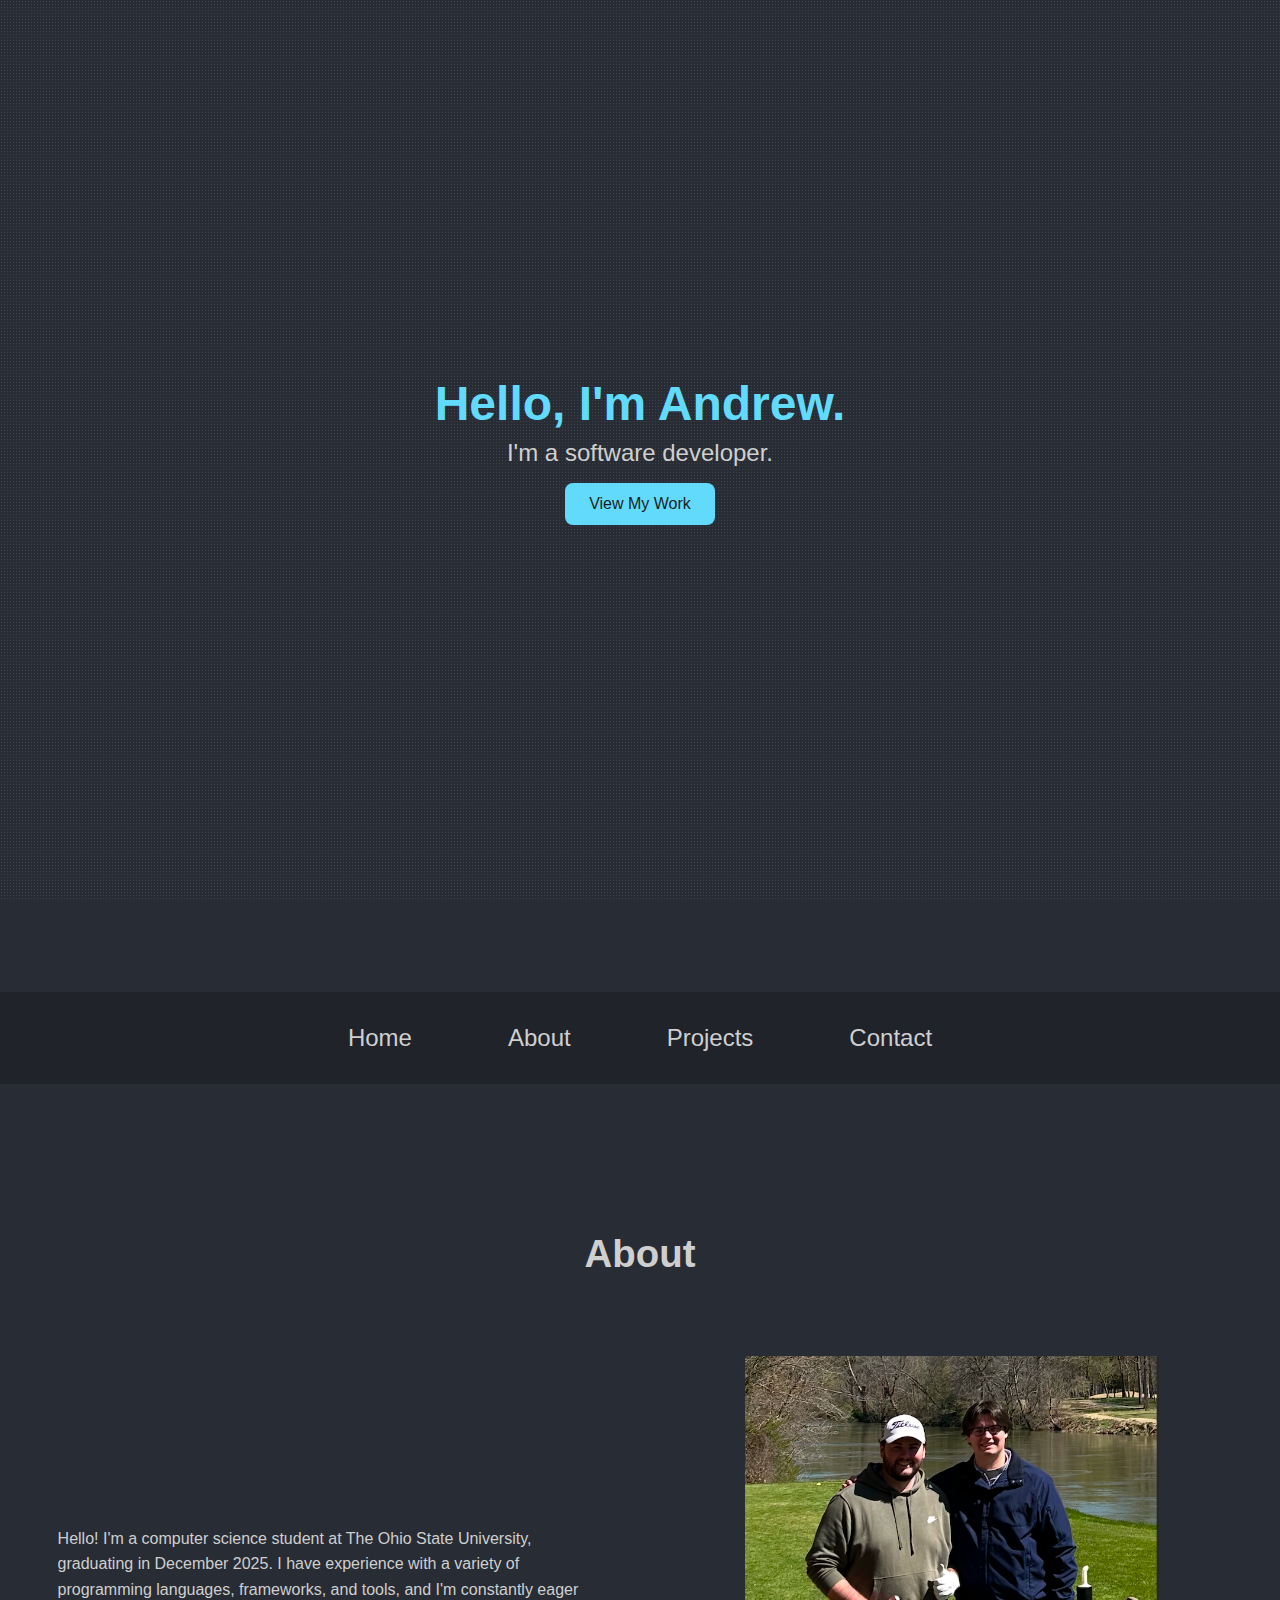
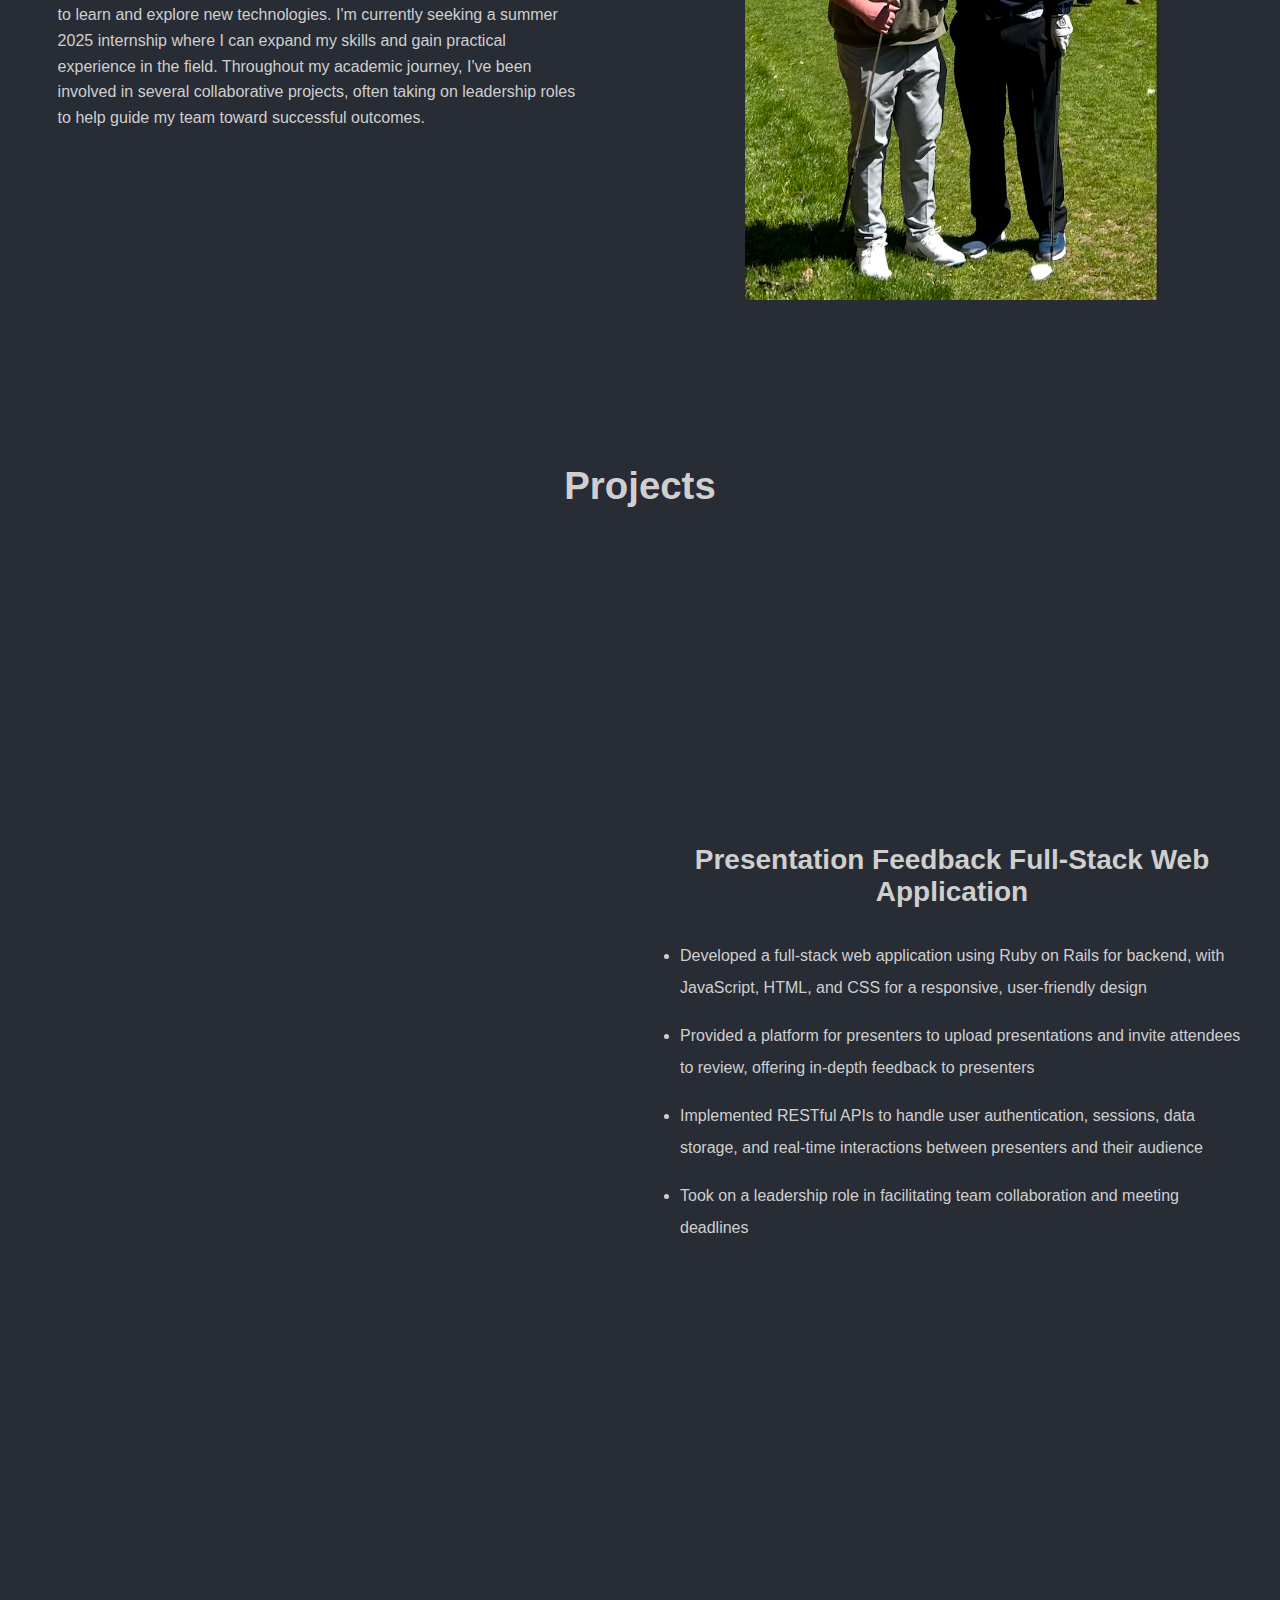
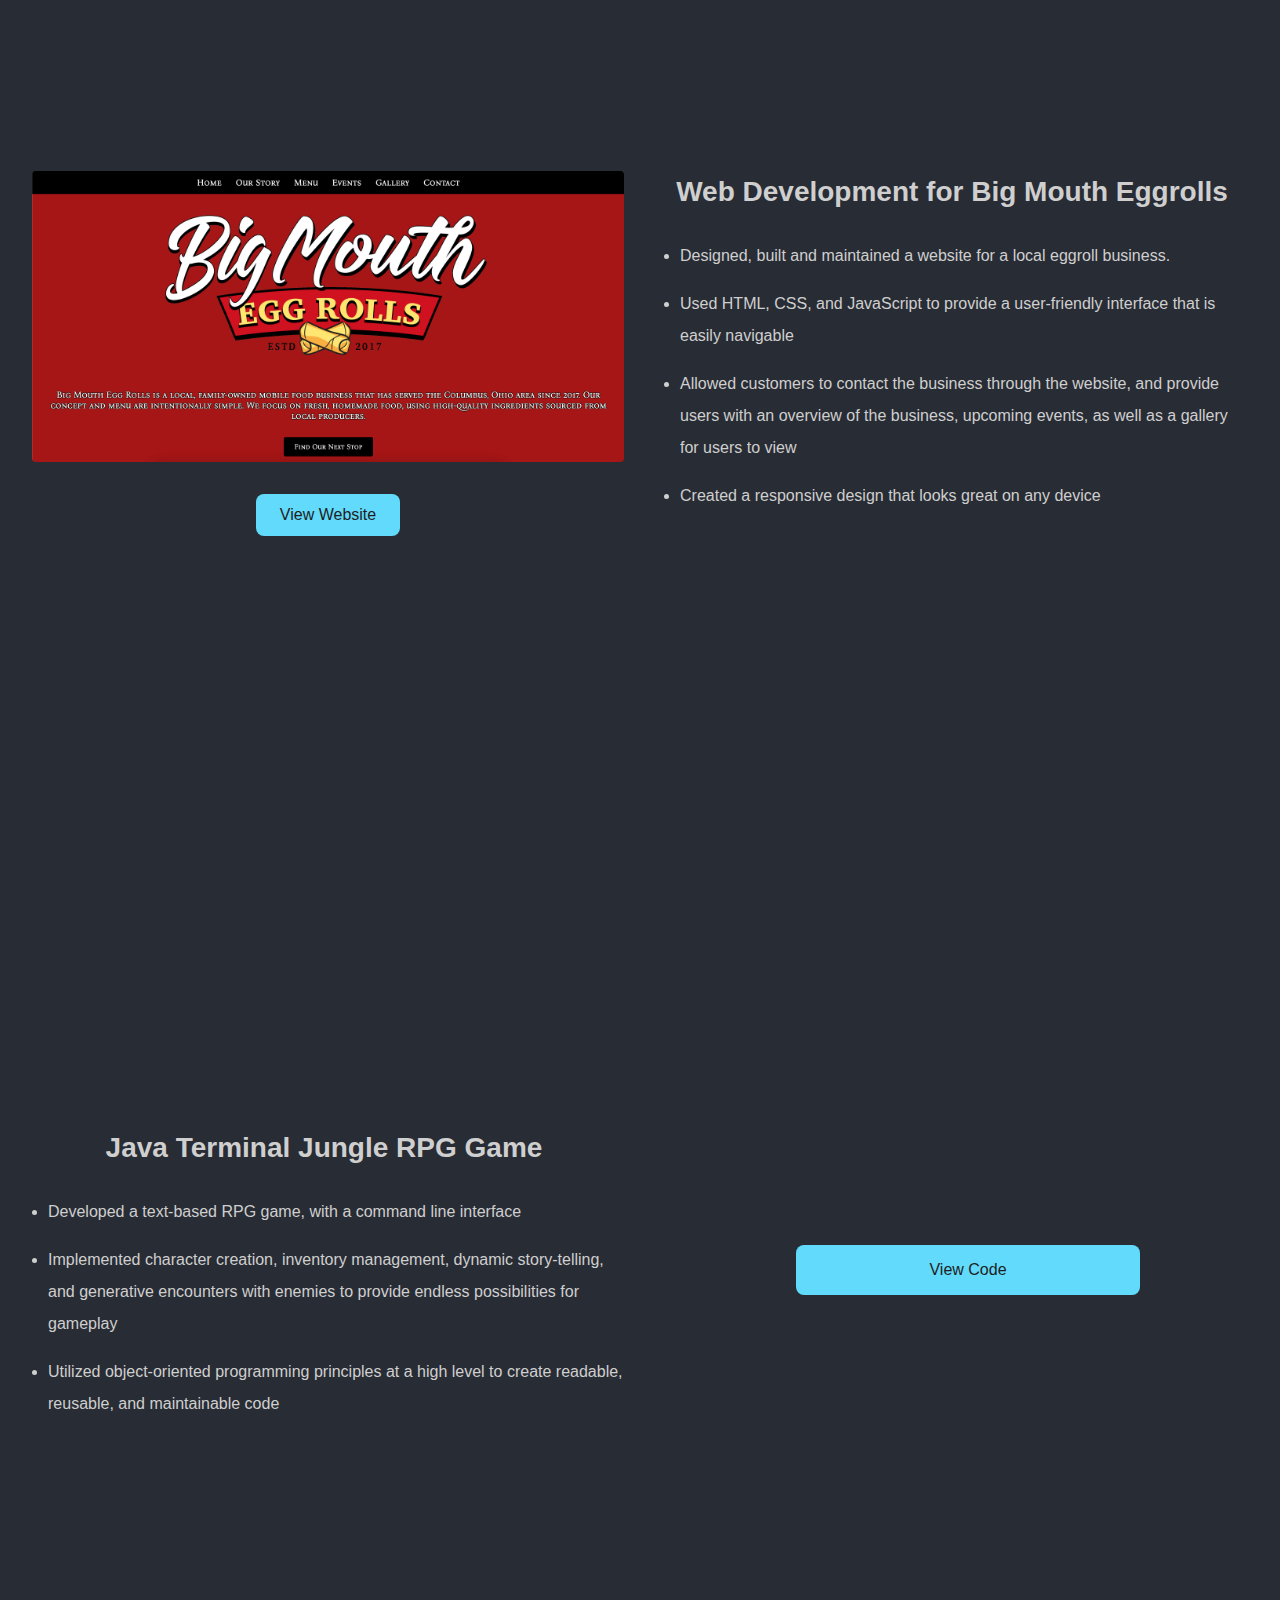
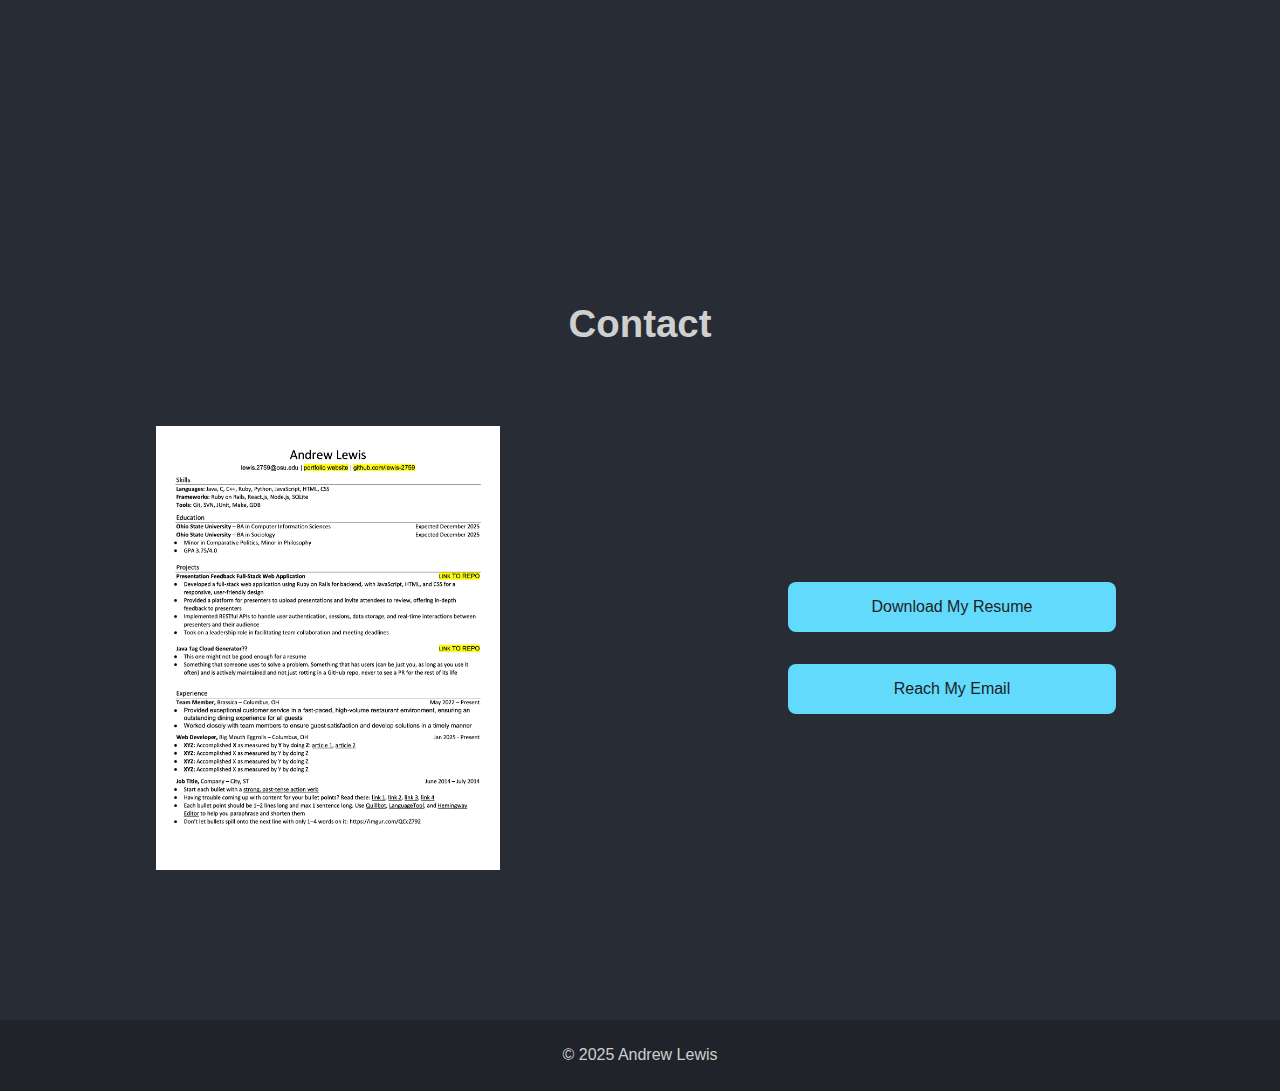
==== commit 2f294b68: "updated images, added JungleRPG to projects" ====
--- a/index.html
+++ b/index.html
@@ -37,7 +37,7 @@
                     </p>
             </div>
             <div class="about-image">
-                <img src="headshot.jpg" alt="Headshot of Andrew" />
+                <img src="headshot.png" alt="Headshot of Andrew" />
             </div>
         </div>
     </section>
@@ -68,14 +68,26 @@
             <div class="project-description">
                 <h3>Web Development for Big Mouth Eggrolls</h3>
                 <ul>
-                    <li>Designed and built a website for a local eggroll business. </li>
+                    <li>Designed, built and maintained a website for a local eggroll business. </li>
                     <li>Used HTML, CSS, and JavaScript to provide a user-friendly interface that is easily navigable</li>
-                    <li>Allowed customers to contact the business through the website, and provide users with an overview of the business, upcoming events, as well as a gallery for users to view.</li>
-                    <li>Created a responsive design that looks great on any device.</li>
+                    <li>Allowed customers to contact the business through the website, and provide users with an overview of the business, upcoming events, as well as a gallery for users to view</li>
+                    <li>Created a responsive design that looks great on any device</li>
                 </ul>
             </div>
         </div>
     </section>
+    <div class="project-grid">
+        <div id = "game-description" class="project-description">
+            <h3>Java Terminal Jungle RPG Game</h3>
+            <ul>
+                <li>Developed a text-based RPG game, with a command line interface </li>
+                <li>Implemented character creation, inventory management, dynamic story-telling, and generative encounters with enemies to provide endless possibilities for gameplay</li>
+                <li>Utilized object-oriented programming principles at a high level to create readable, reusable, and maintainable code</li>
+            </ul>
+        </div>
+    <a href="https://github.com/lewis-2759/Jungle-RPG" target="_blank" id = "game-link" class="view-website-button">View Code</a>
+</div>
+</section>
     <section id="contact">
         <h2>Contact</h2>
         <div class="contact-grid">
--- a/styles.css
+++ b/styles.css
@@ -7,6 +7,7 @@
     display: flex;
     flex-direction: column;
     align-items: center;
+    font-size:16px;
 }
 
 header, section {
@@ -172,6 +173,8 @@
 .about-image img {
     width: 70%; /* Adjust the size of the image */
     height: auto; /* Maintain aspect ratio */
+    border-radius: 4px;
+    
 }
 
 .project-grid {
@@ -181,6 +184,7 @@
     width: 100%;
     height: 100vh; /* Full viewport height */
     align-items: center; /* Center items vertically */
+    justify-content: center; /* Center items horizontally */
 }
 
 .project-video {
@@ -192,9 +196,11 @@
 .project-video iframe {
     width: 100%; /* Ensure video fits within the grid */
     height: 100%; /* Maintain aspect ratio */
+    border-radius: 4px;
 }
 
 .project-image {
+    margin-top: 2rem;
     display: flex;
     flex-direction: column;
     align-items: center;
@@ -205,6 +211,7 @@
     max-width: 100%;
     height: auto;
     margin-bottom: 1rem;
+    border-radius: 4px;
 }
 
 .view-website-button {
@@ -223,6 +230,23 @@
     color: #ffffff; /* White text */
 }
 
+#game-link {
+    display: block;
+    padding: 1rem;
+    background-color: #61dafb; /* Light blue background */
+    color: #1e1e1e; /* Dark text */
+    text-align: center;
+    text-decoration: none;
+    border-radius: 0.5rem;
+    transition: background-color 0.3s, color 0.3s;
+    width: 50%; /* Make bars half as long */
+    margin: 0 auto; /* Center the bars */
+}
+
+#game-description{
+    padding-left: 1.5rem;
+}
+
 
 .project-description h3 {
     font-size: 1.75rem; /* Font size for project description title */
@@ -297,6 +321,9 @@
 }
 
 @media (max-width: 768px) {
+    body { 
+        font-size: 15px;
+    }
     header h1 {
         font-size: 2rem;
     }
@@ -305,6 +332,11 @@
         font-size: 1.2rem;
     }
 
+    .project-video {
+        display: flex;
+        height: 100%;
+        justify-content: center; /* Center video horizontally */
+    }
     nav ul li a {
         font-size: 1.2rem;
         padding: 0.5rem 1rem;
@@ -321,4 +353,12 @@
     .contact-box {
         width: 80%; /* Wider bars for smaller screens */
     }
+    .about-grid {
+        display: flex;
+        flex-direction: column; /* Vertical layout for smaller screens */
+    }
+
+    .about-image, .about-text {
+        width: 100%; /* Full width for smaller screens */
+    }
 }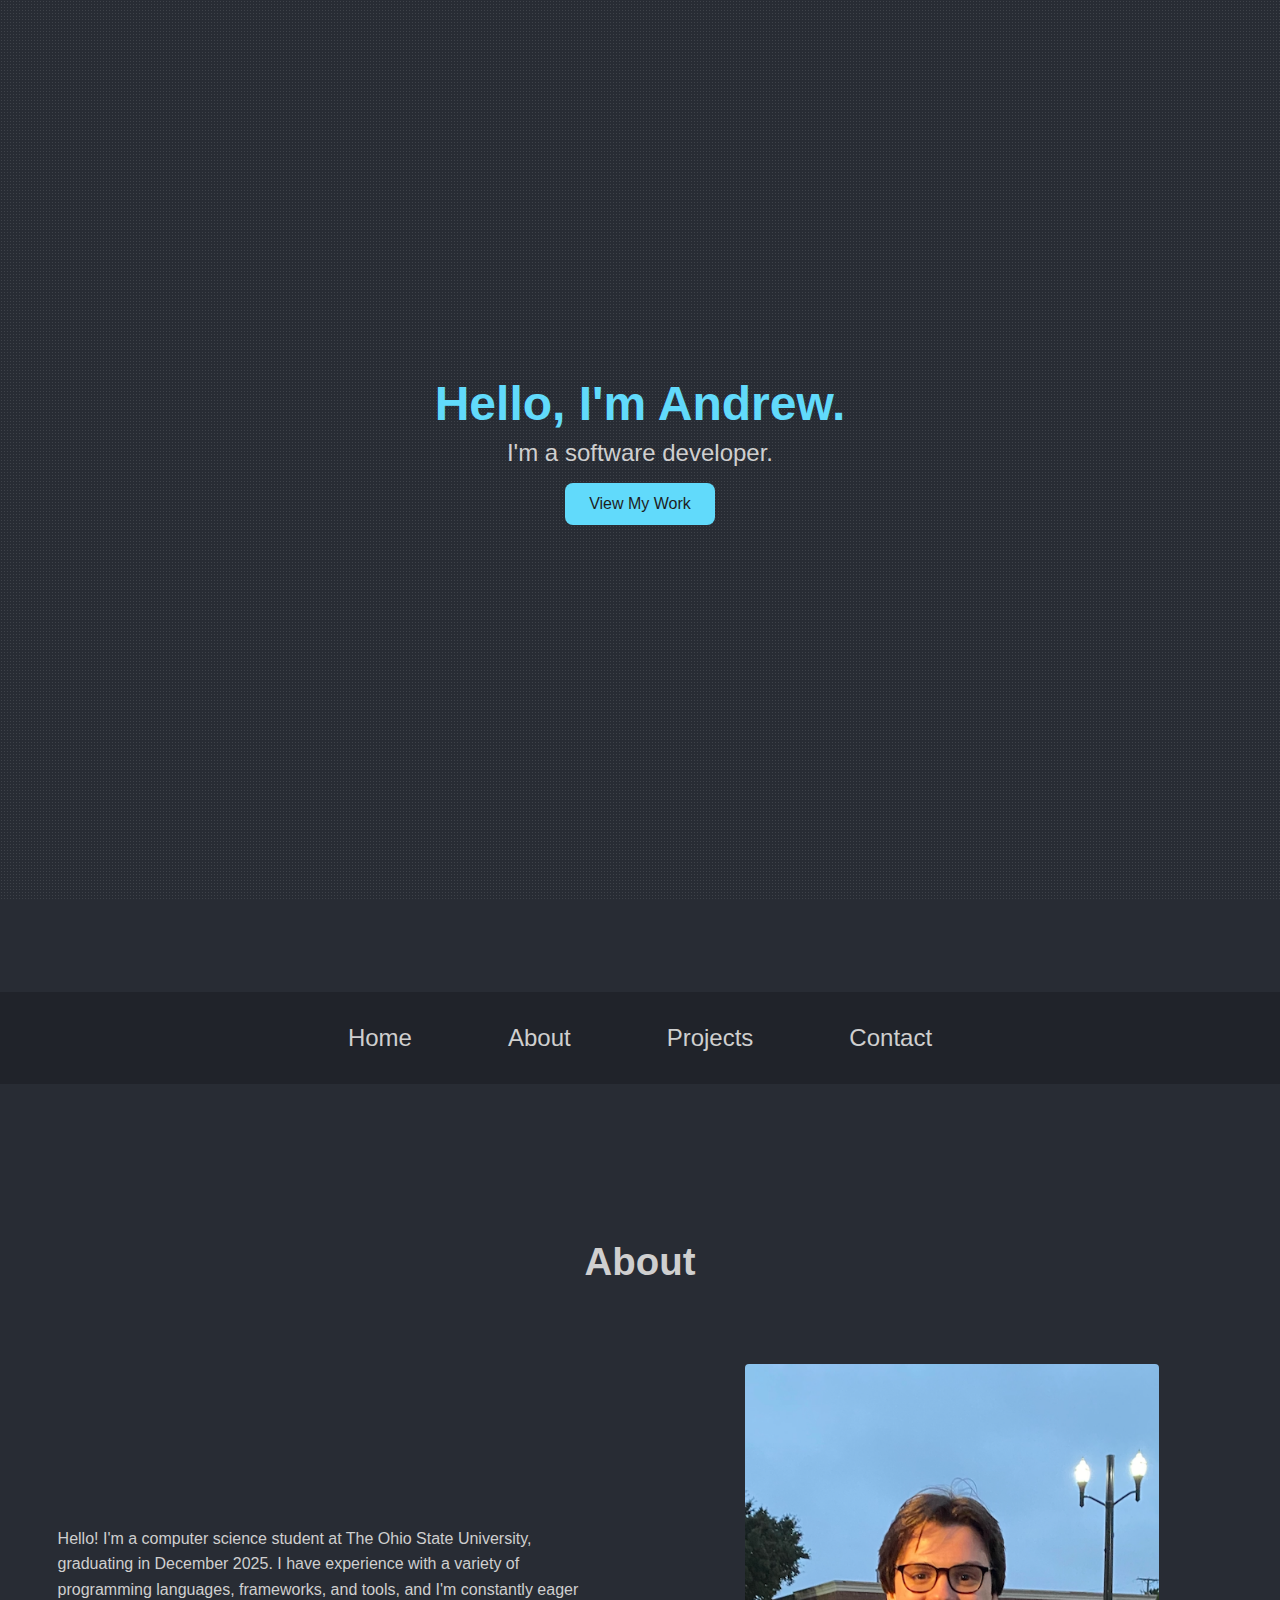
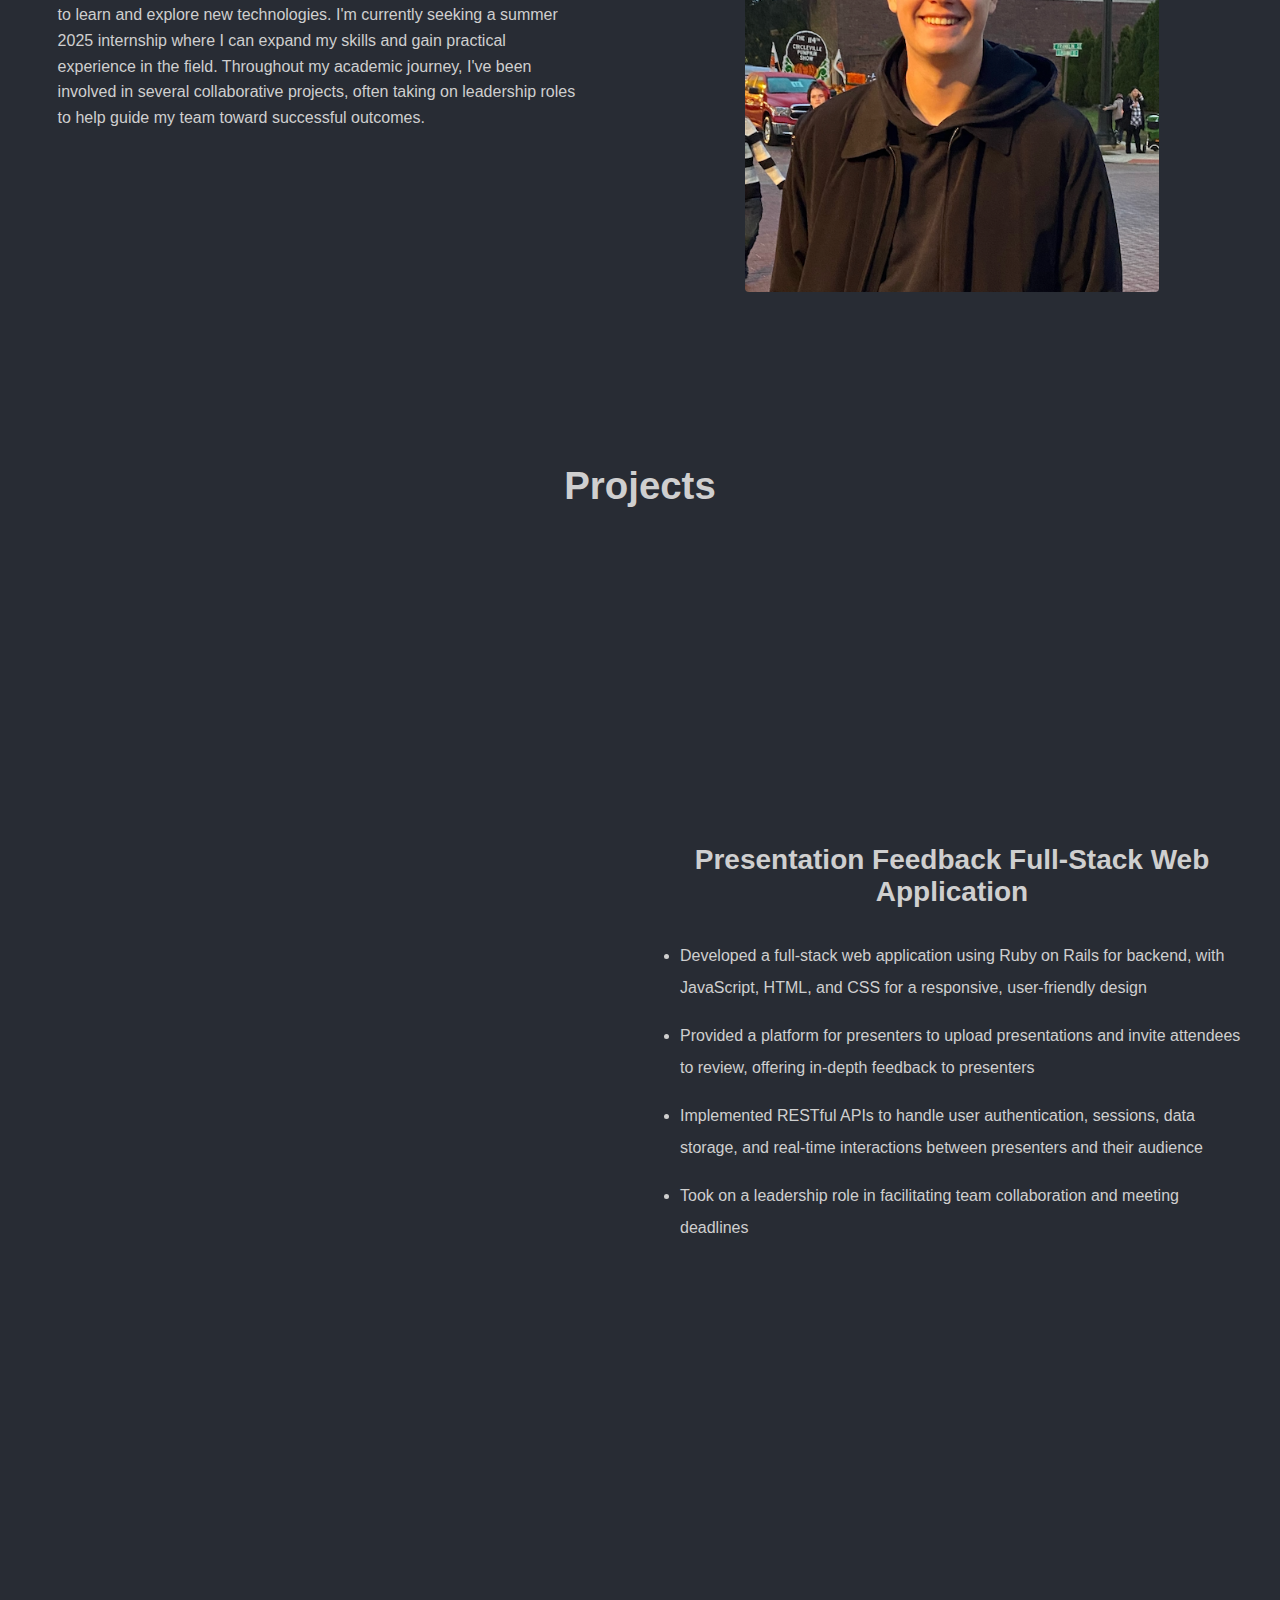
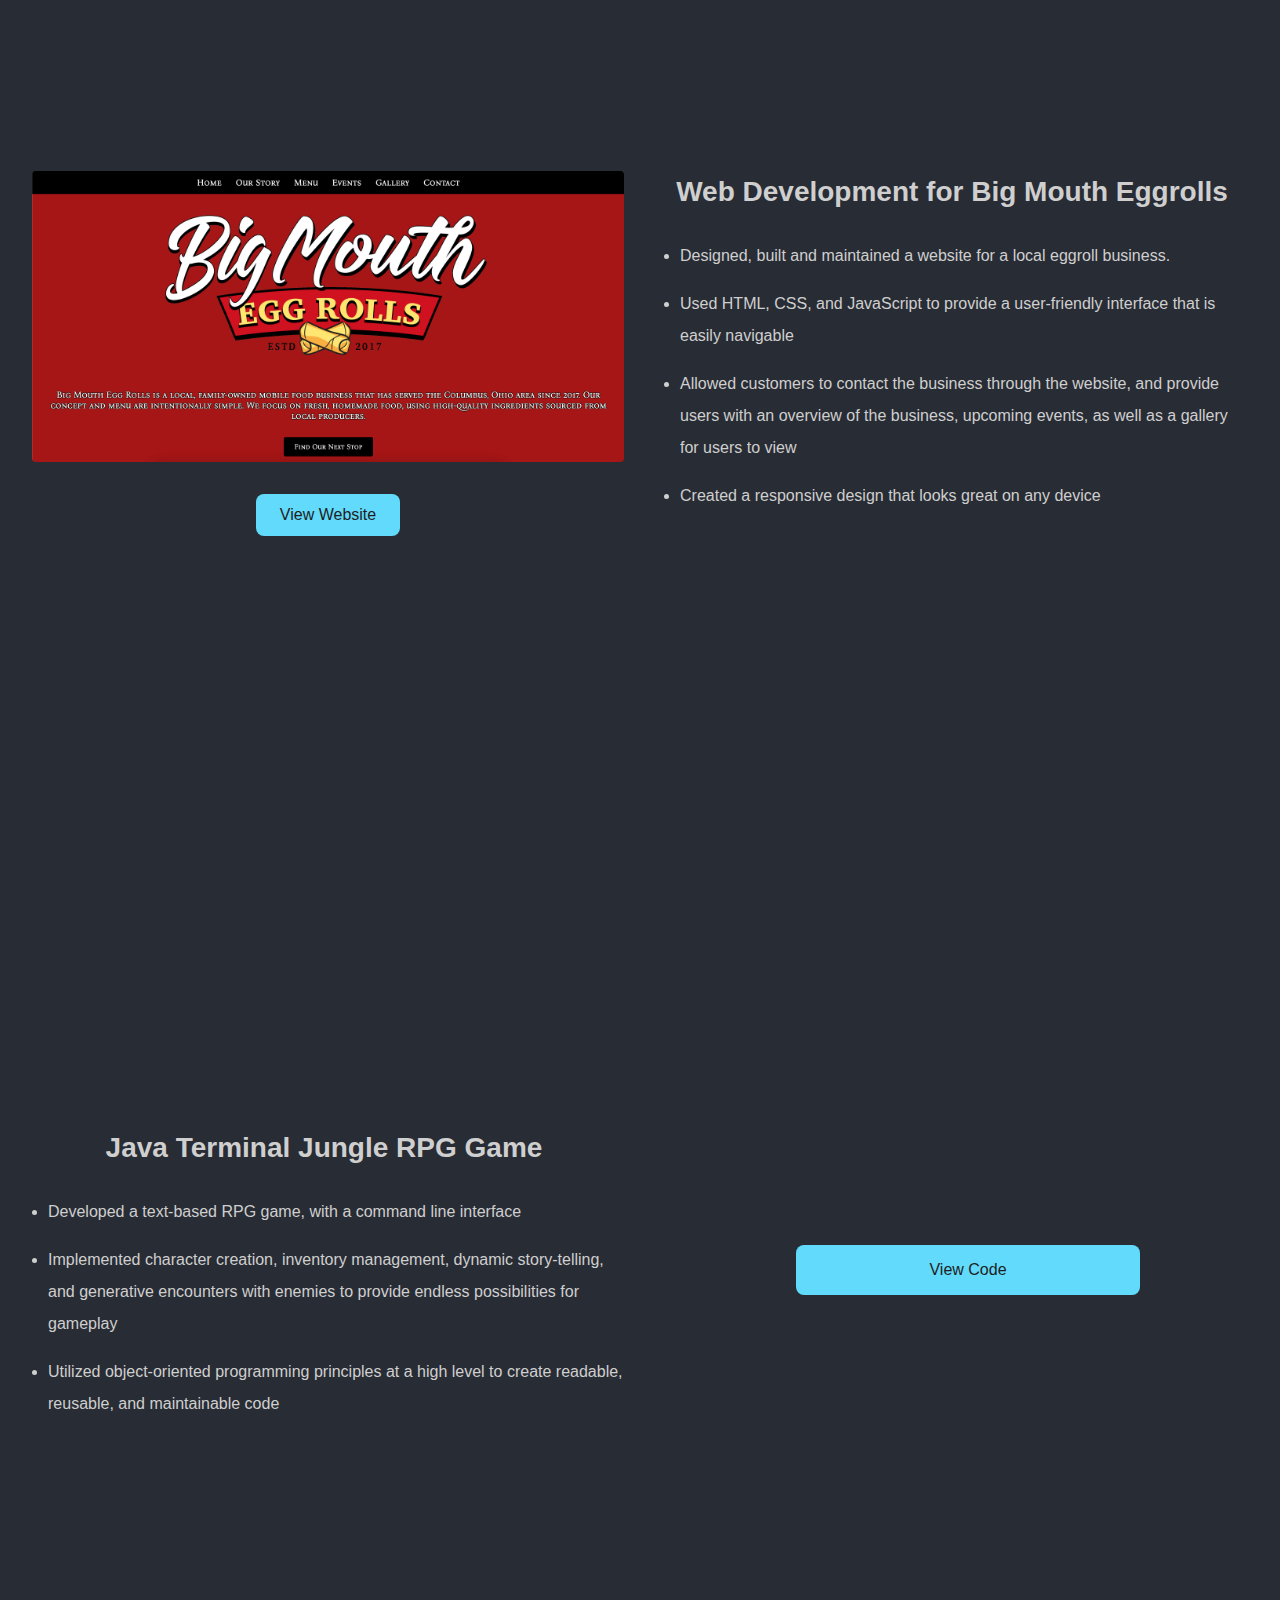
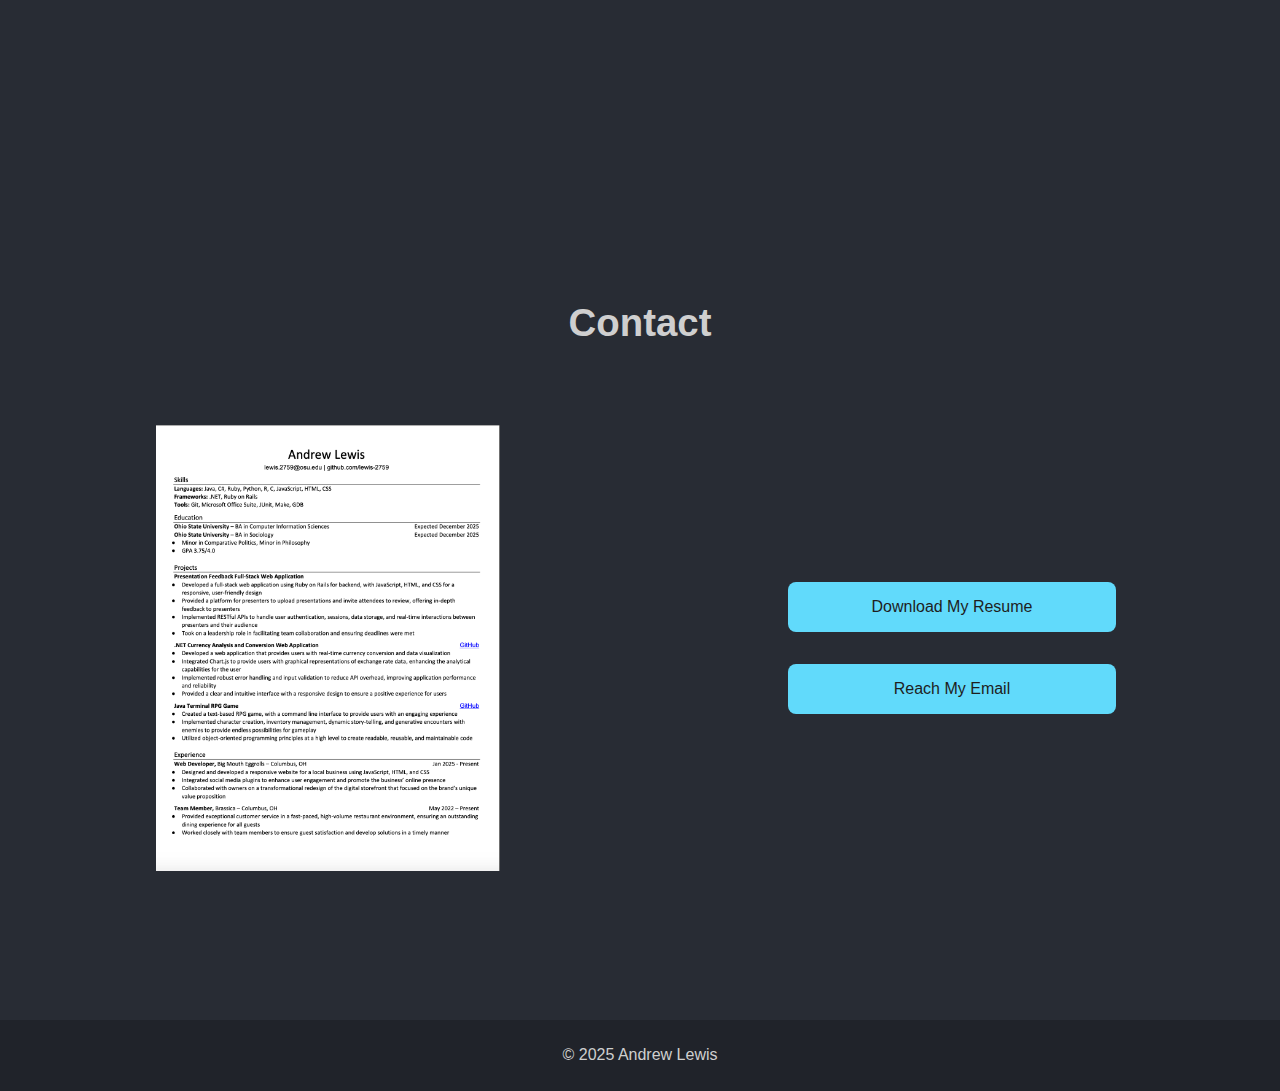
==== commit fd6972b7: "updated resume file" ====
--- a/index.html
+++ b/index.html
@@ -92,7 +92,7 @@
         <h2>Contact</h2>
         <div class="contact-grid">
             <div class="resume-image">
-                <img src="currentresume.jpg" alt="Resume" />
+                <img src="currentresume.png" alt="Resume" />
             </div>
             <div class="contact-info">
                 <a href="currentresume.pdf" target="_blank" class="contact-box">Download My Resume</a>
--- a/styles.css
+++ b/styles.css
@@ -338,8 +338,7 @@
         justify-content: center; /* Center video horizontally */
     }
     nav ul li a {
-        font-size: 1.2rem;
-        padding: 0.5rem 1rem;
+        font-size: 1rem;
     }
 
     .project-grid, .contact-grid {
@@ -361,4 +360,7 @@
     .about-image, .about-text {
         width: 100%; /* Full width for smaller screens */
     }
+    .section{
+        height: auto;
+    }
 }